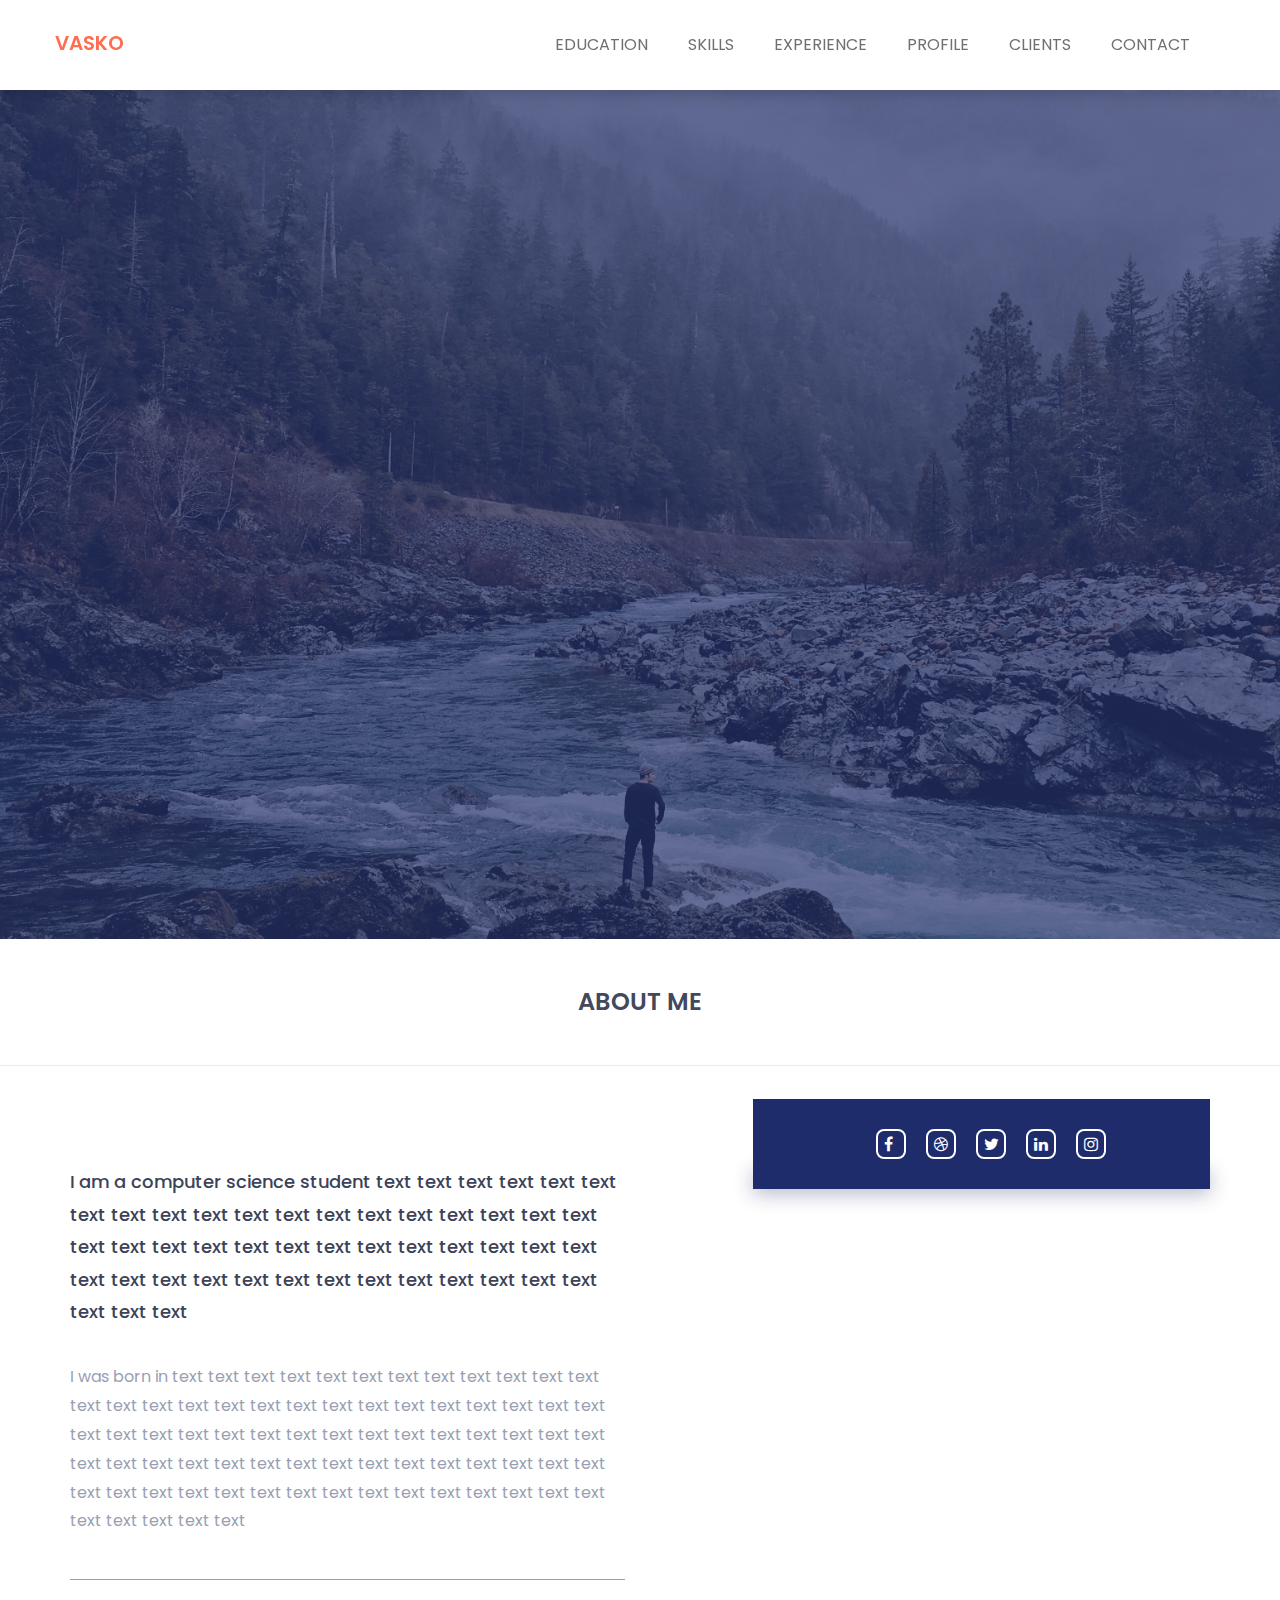
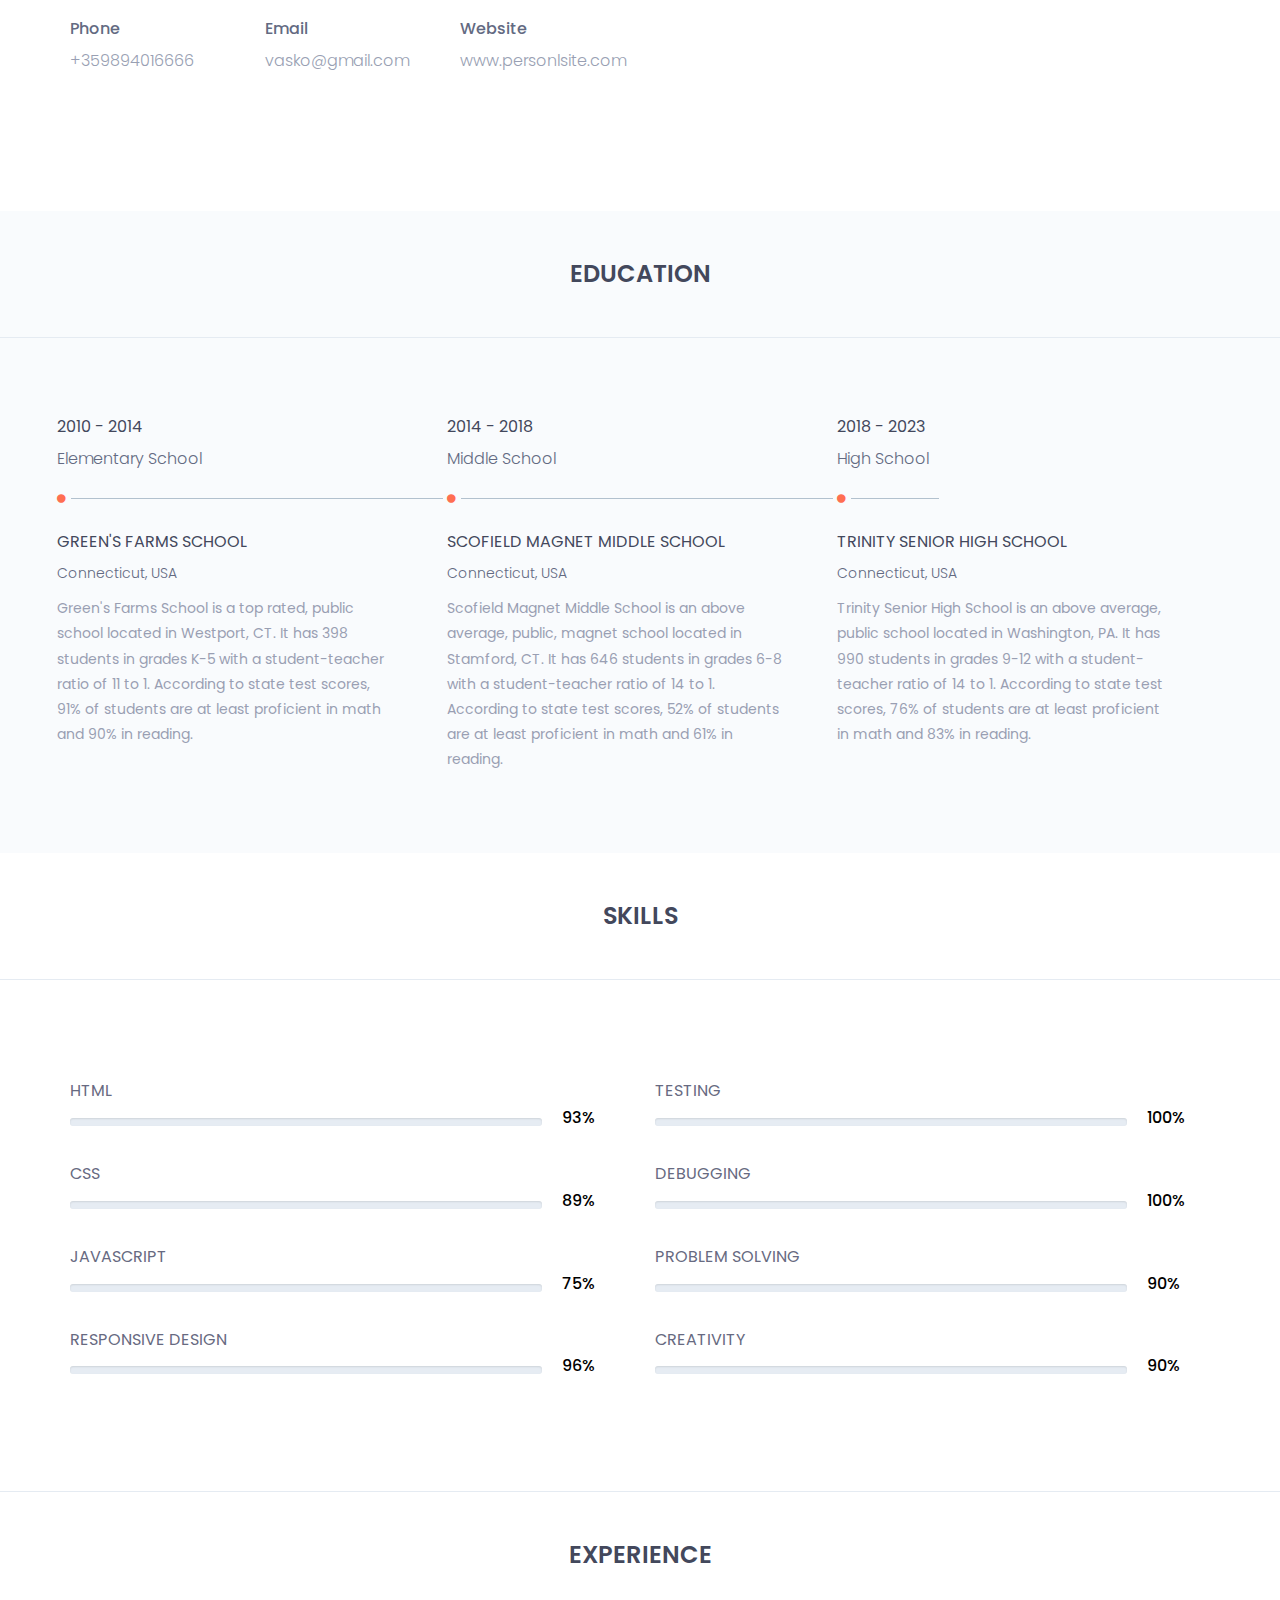
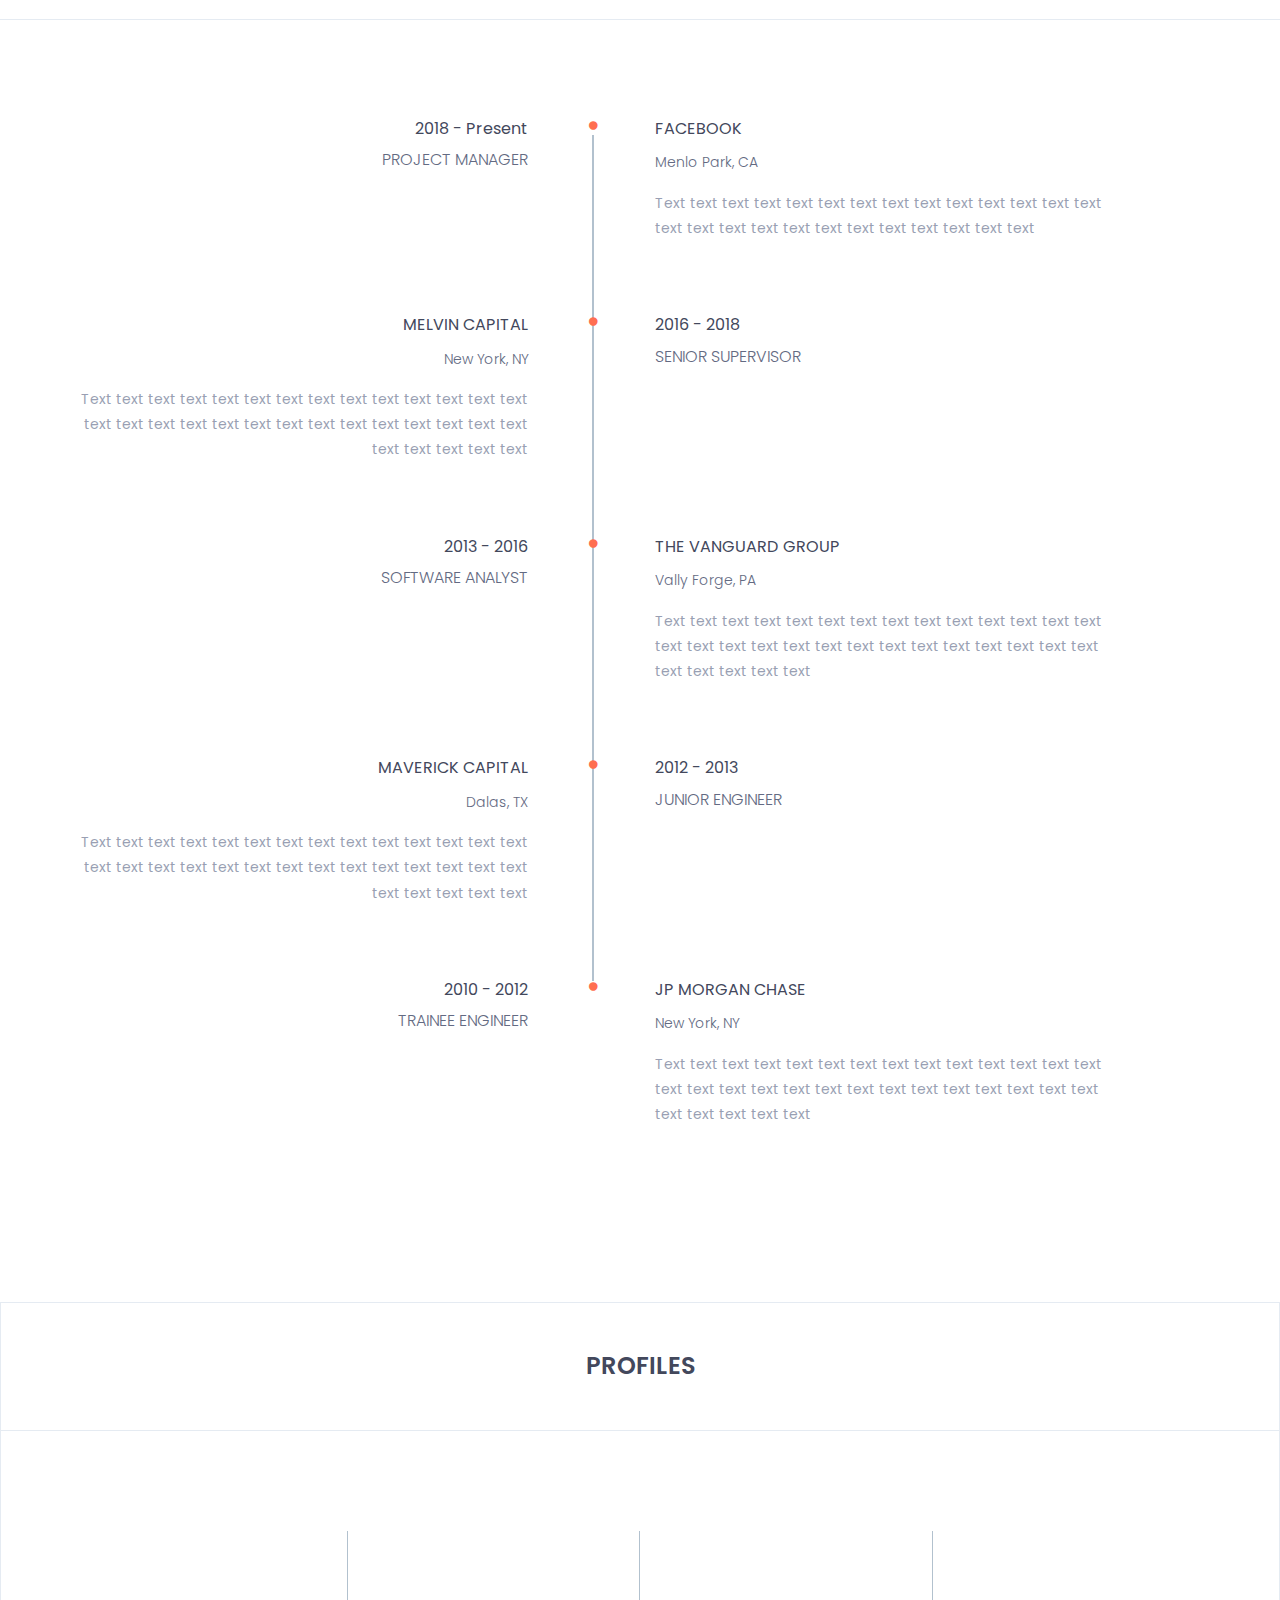
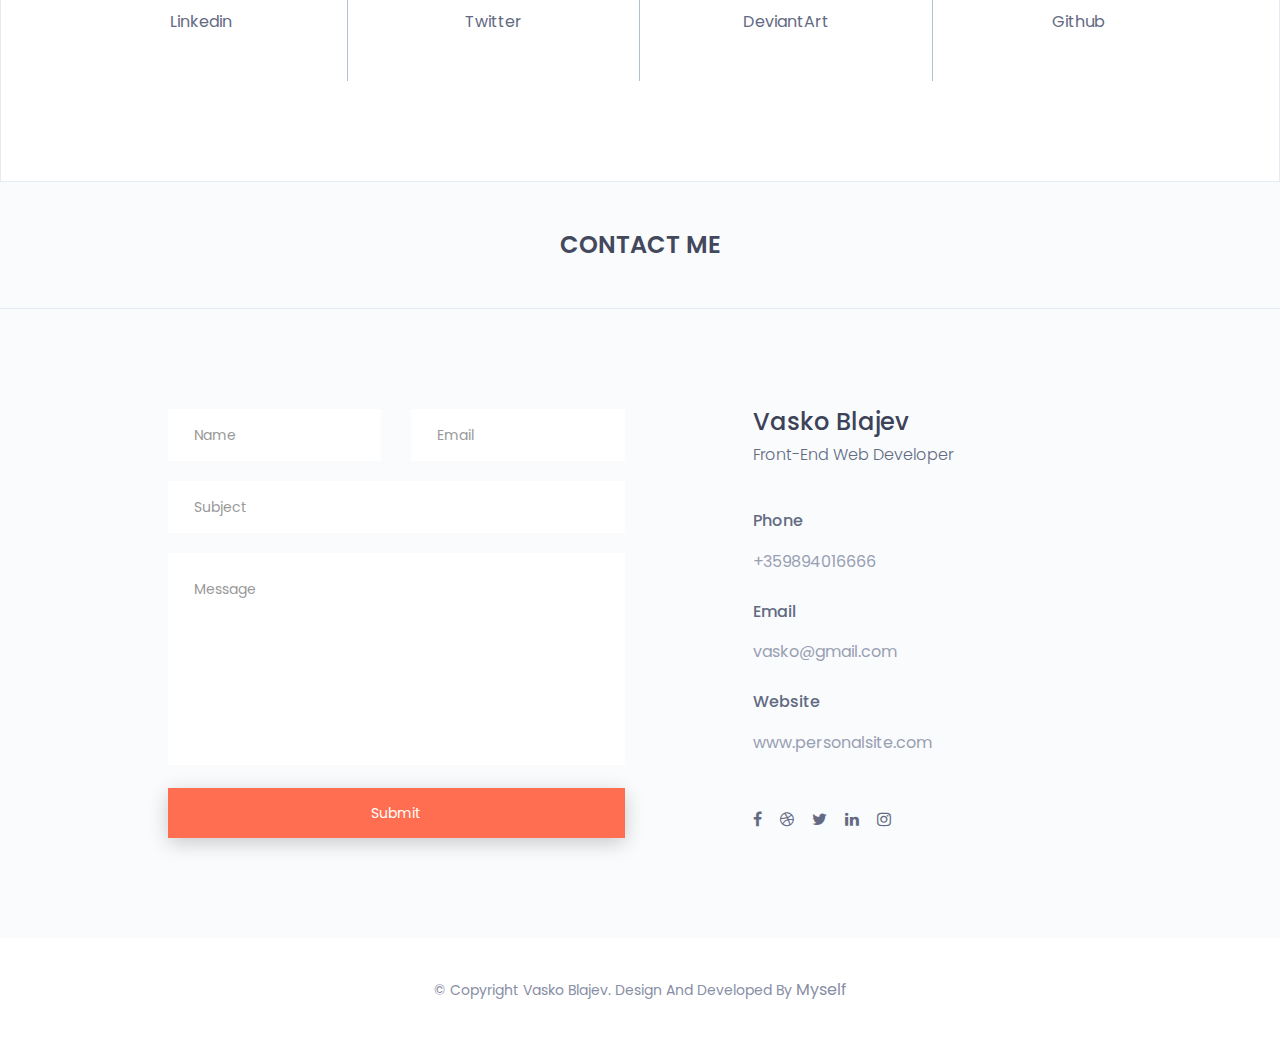
==== index.html @ e696b5ae "Finished" ====
<!doctype html>
<html class="no-js" lang="en">

    <head>
        <!-- meta data -->
        <meta charset="utf-8">
        <meta http-equiv="X-UA-Compatible" content="IE=edge">
        <meta name="viewport" content="width=device-width, initial-scale=1">
        <!-- The above 3 meta tags *must* come first in the head; any other head content must come *after* these tags -->

        <!--font-family-->
		<link href="https://fonts.googleapis.com/css?family=Poppins:100,200,300,400,500,600,700,800,900&amp;subset=devanagari,latin-ext" rel="stylesheet">
        
        <!-- title of site -->
        <title>Personal Website</title>

        <!-- For favicon png -->
		<link rel="shortcut icon" type="image/icon" href="assets/logo/favicon.png"/>
       
        <!--font-awesome.min.css-->
        <link rel="stylesheet" href="assets/css/font-awesome.min.css">

		<!--flat icon css-->
		<link rel="stylesheet" href="assets/css/flaticon.css">

		<!--animate.css-->
        <link rel="stylesheet" href="assets/css/animate.css">

        <!--owl.carousel.css-->
        <link rel="stylesheet" href="assets/css/owl.carousel.min.css">
		<link rel="stylesheet" href="assets/css/owl.theme.default.min.css">
		
        <!--bootstrap.min.css-->
        <link rel="stylesheet" href="assets/css/bootstrap.min.css">
		
		<!-- bootsnav -->
		<link rel="stylesheet" href="assets/css/bootsnav.css" >	
        
        <!--style.css-->
        <link rel="stylesheet" href="assets/css/style.css">
        
        <!--responsive.css-->
        <link rel="stylesheet" href="assets/css/responsive.css">
        <!-- HTML5 shim and Respond.js for IE8 support of HTML5 elements and media queries -->
        <!-- WARNING: Respond.js doesn't work if you view the page via file:// -->
		
        <!--[if lt IE 9]>
			<script src="https://oss.maxcdn.com/html5shiv/3.7.3/html5shiv.min.js"></script>
			<script src="https://oss.maxcdn.com/respond/1.4.2/respond.min.js"></script>
        <![endif]-->

    </head>
	
	<body>		
		<!--NAVBAR MENU-->
		<header class="top-area">
			<div class="header-area">
				<!-- Start Navigation -->
			    <nav class="navbar navbar-default bootsnav navbar-fixed dark no-background">

			        <div class="container">

			            <!-- Start Header Navigation -->
			            <div class="navbar-header">
			                <button type="button" class="navbar-toggle" data-toggle="collapse" data-target="#navbar-menu">
			                    <i class="fa fa-bars"></i>
			                </button>
			                <a class="navbar-brand" href="index.html">Vasko</a>
			            </div><!--/.navbar-header-->
			            <!-- End Header Navigation -->

			            <!-- Collect the nav links, forms, and other content for toggling -->
			            <div class="collapse navbar-collapse menu-ui-design" id="navbar-menu">
			                <ul class="nav navbar-nav navbar-right" data-in="fadeInDown" data-out="fadeOutUp">
			                <li class=" smooth-menu active"></li>
			                    <li class=" smooth-menu"><a href="#education">education</a></li>
			                    <li class="smooth-menu"><a href="#skills">skills</a></li>
			                    <li class="smooth-menu"><a href="#experience">experience</a></li>
			                    <li class="smooth-menu"><a href="#profiles">profile</a></li>
			                    <li class="smooth-menu"><a href="#clients">clients</a></li>
			                    <li class="smooth-menu"><a href="#contact">contact</a></li>
			                </ul><!--/.nav -->
			            </div><!-- /.navbar-collapse -->
			        </div><!--/.container-->
			    </nav><!--/nav-->
			    <!-- End Navigation -->
			</div><!--/.header-area-->

		    <div class="clearfix"></div>

		</header>
	
		<!--WELCOME-->
		<section id="welcome-hero" class="welcome-hero">
			<div class="container">
				<div class="row">
					<div class="col-md-12 text-center">
						<div class="header-text">
							<h2>hello<span>,</span> i am vasko  blajev<span>.</span>   </h2>
							<p>a Front-End Web Developer</p>
							<a href="assets/download/vasko.txt" download>download resume</a>
						</div><!--/.header-text-->
					</div><!--/.col-->
				</div><!-- /.row-->
			</div><!-- /.container-->

		</section>

		<!--ABOUT ME-->
		<section id="about" class="about">
			<div class="section-heading text-center">
				<h2>about me</h2>
			</div>
			<div class="container">
				<div class="about-content">
					<div class="row">
						<div class="col-sm-6">
							<div class="single-about-txt">
								<h3>
									I am a computer science student text text text text text text text text text text text text text text text text text text text text text text text text text text text text text text text text text text text text text text text text text text text text text text text text
								</h3>
								<p>
									I was born in text text text text text text text text text text text text text text text text text text text text text text text text text text text text text text text text text text text text text text text text text text text text text text text text text text text text text text text text text text text text text text text text text text text text text text text text text text text text text 
								</p>
								<div class="row">
									<div class="col-sm-4">
										<div class="single-about-add-info">
											<h3>phone</h3>
											<p>+359894016666</p>
										</div>
									</div>
									<div class="col-sm-4">
										<div class="single-about-add-info">
											<h3>email</h3>
											<p>vasko@gmail.com</p>
										</div>
									</div>
									<div class="col-sm-4">
										<div class="single-about-add-info">
											<h3>website</h3>
											<p>www.personlsite.com</p>
										</div>
									</div>
								</div>
							</div>
						</div>
                        <!--About Me Profile and Icons-->
						<div class="col-sm-offset-1 col-sm-5">
							<div class="single-about-img">
								<img src="assets/images/about/about-me.jpg" alt="profile_image">
								<div class="about-list-icon">
									<ul>
										<li>
											<a href="#">
												<i  class="fa fa-facebook" aria-hidden="true"></i>
											</a>
										</li><!-- / li -->
										<li>
											<a href="#">
												<i  class="fa fa-dribbble" aria-hidden="true"></i>
											</a>
											
										</li><!-- / li -->
										<li>
											<a href="#">
												<i  class="fa fa-twitter" aria-hidden="true"></i>
											</a>
											
										</li><!-- / li -->
										<li>
											<a href="#">
												<i  class="fa fa-linkedin" aria-hidden="true"></i>
											</a>
										</li><!-- / li -->
										<li>
											<a href="#">
												<i  class="fa fa-instagram" aria-hidden="true"></i>
											</a>
										</li><!-- / li -->
										
										
									</ul>
								</div>
							</div>
						</div>
					</div>
				</div>
			</div>
		</section>
		
		<!--EDUCATION-->
		<section id="education" class="education">
			<div class="section-heading text-center">
				<h2>education</h2>
			</div>
			<div class="container">
				<div class="education-horizontal-timeline">
					<div class="row">
                        <!--ELEMENTARY SCHOOL-->
						<div class="col-sm-4">
							<div class="single-horizontal-timeline">
								<div class="experience-time">
									<h2>2010 - 2014</h2>
									<h3>Elementary School</h3>
								</div><!--/.experience-time-->
								<div class="timeline-horizontal-border">
									<i class="fa fa-circle" aria-hidden="true"></i>
									<span class="single-timeline-horizontal"></span>
								</div>
								<div class="timeline">
									<div class="timeline-content">
										<h4 class="title">
											Green's Farms School
										</h4>
										<h5>Connecticut, USA</h5>
										<p class="description">
											Green's Farms School is a top rated, public school located in Westport, CT. It has 398 students in grades K-5 with a student-teacher ratio of 11 to 1. According to state test scores, 91% of students are at least proficient in math and 90% in reading.
										</p>
									</div>
								</div>
							</div>
						</div>
                        <!--MIDDLE SCHOOL-->
						<div class="col-sm-4">
							<div class="single-horizontal-timeline">
								<div class="experience-time">
									<h2>2014 - 2018</h2>
									<h3>Middle School</h3>
								</div>
								<div class="timeline-horizontal-border">
									<i class="fa fa-circle" aria-hidden="true"></i>
									<span class="single-timeline-horizontal"></span>
								</div>
								<div class="timeline">
									<div class="timeline-content">
										<h4 class="title">
											Scofield Magnet Middle School
										</h4>
										<h5>Connecticut, USA</h5>
										<p class="description">
											Scofield Magnet Middle School is an above average, public, magnet school located in Stamford, CT. It has 646 students in grades 6-8 with a student-teacher ratio of 14 to 1. According to state test scores, 52% of students are at least proficient in math and 61% in reading.
										</p>
									</div>
								</div>
							</div>
						</div>
                        <!--HIGH SCHOOL-->
						<div class="col-sm-4">
							<div class="single-horizontal-timeline">
								<div class="experience-time">
									<h2>2018 - 2023</h2>
									<h3>High School</h3>
								</div>
								<div class="timeline-horizontal-border">
									<i class="fa fa-circle" aria-hidden="true"></i>
									<span class="single-timeline-horizontal spacial-horizontal-line
									"></span>
								</div>
								<div class="timeline">
									<div class="timeline-content">
										<h4 class="title">
											Trinity Senior High School
										</h4>
										<h5>Connecticut, USA</h5>
										<p class="description">
											Trinity Senior High School is an above average, public school located in Washington, PA. It has 990 students in grades 9-12 with a student-teacher ratio of 14 to 1. According to state test scores, 76% of students are at least proficient in math and 83% in reading.
										</p>
									</div>
								</div>
							</div>
						</div>
					</div>
				</div>
			</div>

		</section>

		<!--SKILLS-->
		<section id="skills" class="skills">
				<div class="skill-content">
					<div class="section-heading text-center">
						<h2>Skills</h2>
					</div>
					<div class="container">
						<div class="row">
                            <!--LEFT ROW-->
							<div class="col-md-6">
								<div class="single-skill-content">
									<div class="barWrapper">
										<span class="progressText">HTML</span>
										<div class="single-progress-txt">
											<div class="progress ">
												<div class="progress-bar" role="progressbar" aria-valuenow="93" aria-valuemin="10" aria-valuemax="100" style="">
													  
												</div>
											</div>
											<h3>93%</h3>	
										</div>
									</div><!-- /.barWrapper -->
									<div class="barWrapper">
										<span class="progressText">CSS</span>
										<div class="single-progress-txt">
											<div class="progress ">
											   <div class="progress-bar" role="progressbar" aria-valuenow="89" aria-valuemin="10" aria-valuemax="100" style="">
												    
											   </div>
											</div>
											<h3>89%</h3>	
										</div>
									</div><!-- /.barWrapper -->
									<div class="barWrapper">
										<span class="progressText">Javascript</span>
										<div class="single-progress-txt">
											<div class="progress ">
											   <div class="progress-bar" role="progressbar" aria-valuenow="75" aria-valuemin="10" aria-valuemax="100" style="">
												   
											   </div>
											</div>
											<h3>75%</h3>	
										</div>
									</div><!-- /.barWrapper -->
									<div class="barWrapper">
										<span class="progressText">Responsive Design</span>
										<div class="single-progress-txt">
											<div class="progress ">
											   <div class="progress-bar" role="progressbar" aria-valuenow="96" aria-valuemin="10" aria-valuemax="100" style="">
												    
											   </div>
											</div>
											<h3>96%</h3>	
										</div>
									</div><!-- /.barWrapper -->
								</div>
							</div>
                            <!--RIGHT ROW-->
							<div class="col-md-6">
								<div class="single-skill-content">
									<div class="barWrapper">
										<span class="progressText">Testing</span>
										<div class="single-progress-txt">
											<div class="progress ">
												<div class="progress-bar" role="progressbar" aria-valuenow="100" aria-valuemin="10" aria-valuemax="100" style="">
													
												</div>
											</div>
											<h3>100%</h3>	
										</div>
									</div><!-- /.barWrapper -->
									<div class="barWrapper">
										<span class="progressText">Debugging</span>
										<div class="single-progress-txt">
											<div class="progress ">
											   <div class="progress-bar" role="progressbar" aria-valuenow="100" aria-valuemin="10" aria-valuemax="100" style="">
												    
											   </div>
											</div>
											<h3>100%</h3>	
										</div>
									</div><!-- /.barWrapper -->
									<div class="barWrapper">
										<span class="progressText">Problem Solving</span>
										<div class="single-progress-txt">
											<div class="progress ">
											   <div class="progress-bar" role="progressbar" aria-valuenow="90" aria-valuemin="10" aria-valuemax="100" style="">
												   
											   </div>
											</div>
											<h3>90%</h3>	
										</div>
									</div><!-- /.barWrapper -->
									<div class="barWrapper">
										<span class="progressText"> creativity</span>
										<div class="single-progress-txt">
											<div class="progress ">
											   <div class="progress-bar" role="progressbar" aria-valuenow="90" aria-valuemin="10" aria-valuemax="100" style="">
												    
											   </div>
											</div>
											<h3>90%</h3>	
										</div>
									</div><!-- /.barWrapper -->
								</div>
							</div>
						</div>
					</div>		
				</div>
		</section>

		<!--EXPERIENCE-->
		<section id="experience" class="experience">
			<div class="section-heading text-center">
				<h2>Experience</h2>
			</div>
			<div class="container">
				<div class="experience-content">
						<div class="main-timeline">
							<ul>
								<li> <!--Project Manager-->
									<div class="single-timeline-box fix">
										<div class="row">
											<div class="col-md-5">
												<div class="experience-time text-right">
													<h2>2018 - Present</h2>
													<h3>Project Manager</h3>
												</div><!--/.experience-time-->
											</div><!--/.col-->
											<div class="col-md-offset-1 col-md-5">
												<div class="timeline">
													<div class="timeline-content">
														<h4 class="title">
															<span><i class="fa fa-circle" aria-hidden="true"></i></span>
															Facebook
														</h4>
														<h5>Menlo Park, CA</h5>
														<p class="description">
															Text text text text text text text text text text text text text text text text text text text text text text text text text text
														</p>
													</div><!--/.timeline-content-->
												</div><!--/.timeline-->
											</div><!--/.col-->
										</div>
									</div>
								</li>

								<li> <!--Senior Supervisor-->
									<div class="single-timeline-box fix">
										<div class="row">										
											<div class="col-md-5">
												<div class="timeline">
													<div class="timeline-content text-right">
														<h4 class="title">
															Melvin Capital
														</h4>
														<h5>New York, NY</h5>
														<p class="description">
                                                            Text text text text text text text text text text text text text text text text text text text text text text text text text text text text text text text text text
														</p>
													</div><!--/.timeline-content-->
												</div><!--/.timeline-->
											</div><!--/.col-->
											<div class="col-md-offset-1 col-md-5 experience-time-main">
												<div class="experience-time">
													<h2>
														<span><i class="fa fa-circle" aria-hidden="true"></i></span>
														2016 - 2018
													</h2>
													<h3>Senior Supervisor</h3>
												</div><!--/.experience-time-->
											</div><!--/.col-->
										</div>
									</div>
								</li>

								<li> <!--Software Analyst-->
									<div class="single-timeline-box fix">
										<div class="row">
											<div class="col-md-5">
												<div class="experience-time text-right">
													<h2>2013 - 2016</h2>
													<h3>Software Analyst</h3>
												</div><!--/.experience-time-->
											</div><!--/.col-->
											<div class="col-md-offset-1 col-md-5">
												<div class="timeline">
													<div class="timeline-content">
														<h4 class="title">
															<span><i class="fa fa-circle" aria-hidden="true"></i></span>
															The Vanguard Group
														</h4>
														<h5>Vally Forge, PA</h5>
														<p class="description">
															Text text text text text text text text text text text text text text text text text text text text text text text text text text text text text text text text text
														</p>
													</div><!--/.timeline-content-->
												</div><!--/.timeline-->
											</div><!--/.col-->
										</div>
									</div>
								</li>

								<li> <!--Junior Engineer-->
									<div class="single-timeline-box fix">
										<div class="row">
											<div class="col-md-5">
												<div class="timeline">
													<div class="timeline-content text-right">
														<h4 class="title">
															Maverick Capital
														</h4>
														<h5>Dalas, TX</h5>
														<p class="description">
															Text text text text text text text text text text text text text text text text text text text text text text text text text text text text text text text text text
														</p>
													</div>
												</div>
											</div>
											<div class="col-md-offset-1 col-md-5 experience-time-main">
												<div class="experience-time">
													<h2>
														<span><i class="fa fa-circle" aria-hidden="true"></i></span>
														2012 - 2013
													</h2>
													<h3>Junior Engineer</h3>
												</div>
											</div>
										</div>
									</div>
								</li>

								<li> <!--Trainee Engineer-->
									<div class="single-timeline-box fix">
										<div class="row">
											<div class="col-md-5">
												<div class="experience-time text-right">
													<h2>2010 - 2012</h2>
													<h3>Trainee Engineer</h3>
												</div>
											</div>
											<div class="col-md-offset-1 col-md-5">
												<div class="timeline">
													<div class="timeline-content">
														<h4 class="title">
															<span><i class="fa fa-circle" aria-hidden="true"></i></span>
															JP Morgan Chase
														</h4>
														<h5>New York, NY</h5>
														<p class="description">
															Text text text text text text text text text text text text text text text text text text text text text text text text text text text text text text text text text
														</p>
													</div>
												</div>
											</div>
										</div>
									</div>
								</li>
							</ul>
						</div>
					</div>
			</div>

		</section>

		<!--PROFILES-->
		<section id="profiles" class="profiles">
			<div class="profiles-details">
				<div class="section-heading text-center">
					<h2>profiles</h2>
				</div>
				<div class="container">
					<div class="profiles-content">
						<div class="row">
							<div class="col-sm-3">
								<div class="single-profile">
									<div class="profile-txt">
										<a href=""><i class="flaticon-themeforest"></i></a>
										<div class="profile-icon-name">Linkedin</div>
									</div>
									<div class="single-profile-overlay">
										<div class="profile-txt">
											<a href=""><i class="flaticon-themeforest"></i></a>
											<div class="profile-icon-name">Linkedin</div>
										</div>
									</div>
								</div>
							</div>
							<div class="col-sm-3">
								<div class="single-profile">
									<div class="profile-txt">
										<a href=""><i class="flaticon-dribbble"></i></a>
										<div class="profile-icon-name">Twitter</div>
									</div>
									<div class="single-profile-overlay">
										<div class="profile-txt">
											<a href=""><i class="flaticon-dribbble"></i></a>
											<div class="profile-icon-name">Twitter</div>
										</div>
									</div>
								</div>
							</div>
							<div class="col-sm-3">
								<div class="single-profile">
									<div class="profile-txt">
										<a href=""><i class="flaticon-behance-logo"></i></a>
										<div class="profile-icon-name">DeviantArt</div>
									</div>
									<div class="single-profile-overlay">
										<div class="profile-txt">
											<a href=""><i class="flaticon-behance-logo"></i></a>
											<div class="profile-icon-name">DeviantArt</div>
										</div>
									</div>
								</div>
							</div>
							<div class="col-sm-3">
								<div class="single-profile profile-no-border">
									<div class="profile-txt">
										<a href=""><i class="flaticon-github-logo"></i></a>
										<div class="profile-icon-name">github</div>
									</div>
									<div class="single-profile-overlay">
										<div class="profile-txt">
											<a href=""><i class="flaticon-github-logo"></i></a>
											<div class="profile-icon-name">github</div>
										</div>
									</div>
								</div>
							</div>
						</div>
					</div>
				</div>
			</div>

		</section>

		<!--CONTACT-->
		<section id="contact" class="contact">
			<div class="section-heading text-center">
				<h2>contact me</h2>
			</div>
			<div class="container">
				<div class="contact-content">
					<div class="row">
						<div class="col-md-offset-1 col-md-5 col-sm-6">
							<div class="single-contact-box">
								<div class="contact-form">
									<form>
										<div class="row">
											<div class="col-sm-6 col-xs-12">
												<div class="form-group">
												  <input type="text" class="form-control" id="name" placeholder="Name" name="name">
												</div><!--/.form-group-->
											</div><!--/.col-->
											<div class="col-sm-6 col-xs-12">
												<div class="form-group">
													<input type="email" class="form-control" id="email" placeholder="Email" name="email">
												</div><!--/.form-group-->
											</div><!--/.col-->
										</div><!--/.row-->
										<div class="row">
											<div class="col-sm-12">
												<div class="form-group">
													<input type="text" class="form-control" id="subject" placeholder="Subject" name="subject">
												</div><!--/.form-group-->
											</div><!--/.col-->
										</div><!--/.row-->
										<div class="row">
											<div class="col-sm-12">
												<div class="form-group">
													<textarea class="form-control" rows="8" id="comment" placeholder="Message" ></textarea>
												</div><!--/.form-group-->
											</div><!--/.col-->
										</div><!--/.row-->
										<div class="row">
											<div class="col-sm-12">
												<div class="single-contact-btn">
													<a class="contact-btn" href="#" role="button">Submit</a>
												</div><!--/.single-single-contact-btn-->
											</div><!--/.col-->
										</div><!--/.row-->
									</form><!--/form-->
								</div><!--/.contact-form-->
							</div><!--/.single-contact-box-->
						</div><!--/.col-->
						<div class="col-md-offset-1 col-md-5 col-sm-6">
							<div class="single-contact-box">
								<div class="contact-adress">
									<div class="contact-add-head">
										<h3>Vasko Blajev</h3>
										<p>Front-End Web Developer</p>
									</div>
									<div class="contact-add-info">
										<div class="single-contact-add-info">
											<h3>phone</h3>
											<p>+359894016666</p>
										</div>
										<div class="single-contact-add-info">
											<h3>email</h3>
											<p>vasko@gmail.com</p>
										</div>
										<div class="single-contact-add-info">
											<h3>website</h3>
											<p>www.personalsite.com</p>
										</div>
									</div>
								</div><!--/.contact-adress-->
								<div class="hm-foot-icon">
									<ul>
										<li><a href="#"><i class="fa fa-facebook"></i></a></li><!--/li-->
										<li><a href="#"><i class="fa fa-dribbble"></i></a></li><!--/li-->
										<li><a href="#"><i class="fa fa-twitter"></i></a></li><!--/li-->
										<li><a href="#"><i class="fa fa-linkedin"></i></a></li><!--/li-->
										<li><a href="#"><i class="fa fa-instagram"></i></a></li><!--/li-->
									</ul><!--/ul-->
								</div><!--/.hm-foot-icon-->
							</div><!--/.single-contact-box-->
						</div><!--/.col-->
					</div><!--/.row-->
				</div><!--/.contact-content-->
			</div><!--/.container-->

		</section>

		<!--FOOTER-->
		<footer id="footer-copyright" class="footer-copyright">
			<div class="container">
				<div class="hm-footer-copyright text-center">
					<p>
						&copy; copyright Vasko Blajev. design and developed by <a href="https://www.youtube.com/watch?v=dQw4w9WgXcQ" target="_blank">Myself</a>
					</p><!--/p-->
				</div><!--/.text-center-->
			</div><!--/.container-->

			<div id="scroll-Top">
				<div class="return-to-top">
					<i class="fa fa-angle-up " id="scroll-top" ></i>
				</div>
				
			</div><!--/.scroll-Top-->
			
        </footer>
		
		<!-- Include all js compiled plugins (below), or include individual files as needed -->

		<script src="assets/js/jquery.js"></script>
        
        <!--modernizr.min.js-->
        <script src="https://cdnjs.cloudflare.com/ajax/libs/modernizr/2.8.3/modernizr.min.js"></script>
		
		<!--bootstrap.min.js-->
        <script src="assets/js/bootstrap.min.js"></script>
		
		<!-- bootsnav js -->
		<script src="assets/js/bootsnav.js"></script>
		
		<!-- jquery.sticky.js -->
		<script src="assets/js/jquery.sticky.js"></script>
		
		<!-- for progress bar start-->

		<!-- progressbar js -->
		<script src="assets/js/progressbar.js"></script>

		<!-- appear js -->
		<script src="assets/js/jquery.appear.js"></script>

		<!-- for progress bar end -->

		<!--owl.carousel.js-->
        <script src="assets/js/owl.carousel.min.js"></script>


		<script src="https://cdnjs.cloudflare.com/ajax/libs/jquery-easing/1.4.1/jquery.easing.min.js"></script>
		
        
        <!--Custom JS-->
        <script src="assets/js/custom.js"></script>
        
    </body>
	
</html>
---- assets/css/flaticon.css ----
/*
  	Flaticon icon font: Flaticon
  	Creation date: 07/05/2018 12:24
  	*/

@font-face {
  font-family: "Flaticon";
  src: url("../fonts/Flaticon.eot");
  src: url("../fonts/Flaticon.eot?#iefix") format("embedded-opentype"),
       url("../fonts/Flaticon.woff") format("woff"),
       url("../fonts/Flaticon.ttf") format("truetype"),
       url("../fonts/Flaticon.svg#Flaticon") format("svg");
  font-weight: normal;
  font-style: normal;
}

@media screen and (-webkit-min-device-pixel-ratio:0) {
  @font-face {
    font-family: "Flaticon";
    src: url("../fonts/Flaticon.svg#Flaticon") format("svg");
  }
}

[class^="flaticon-"]:before, [class*=" flaticon-"]:before,
[class^="flaticon-"]:after, [class*=" flaticon-"]:after {   
  font-family: Flaticon;
  font-size: 24px;
  font-style: normal;
  margin-left: 0px;
}

.flaticon-bitbucket-logotype-camera-lens-in-perspective:before { content: "\f100"; }
.flaticon-squarespace-logo:before { content: "\f101"; }
.flaticon-smug:before { content: "\f102"; }
.flaticon-flickr-website-logo-silhouette:before { content: "\f103"; }
.flaticon-github-logo:before { content: "\f104"; }
.flaticon-behance-logo:before { content: "\f105"; }
.flaticon-dribbble:before { content: "\f106"; }
.flaticon-themeforest:before { content: "\f107"; }
---- assets/css/bootsnav.css ----
/* ==============================================================

Template name : Bootsnav - Multi Purpose Header
Categorie : Bootstrap Menu in CSS
Author : adamnurdin01
Version : v.1.2
Created : 2016-06-02
Last update : 2016-10-19

============================================================== */

/* MEGAMENU STYLE
=================================*/
nav.bootsnav .dropdown.megamenu-fw {
    position: static;
}

nav.bootsnav .container {
    position: relative;
}

nav.bootsnav .megamenu-fw .dropdown-menu {
    left: auto;
}

nav.bootsnav .megamenu-content {
    padding: 15px;
    width: 100% !important;
}

nav.bootsnav .megamenu-content .title{
    margin-top: 0;
}

nav.bootsnav .dropdown.megamenu-fw .dropdown-menu {
    left: 0;
    right: 0;
}

/* Navbar
=================================*/
nav.navbar.bootsnav{
    margin-bottom: 0;
    -moz-border-radius: 0px;
    -webkit-border-radius: 0px;
    -o-border-radius: 0px;
    border-radius: 0px;
    background-color: #fff;
    border: none;
    border-bottom: solid 1px #e0e0e0;
    z-index: 9;
}

nav.navbar.bootsnav ul.nav > li > a{
    color: #6f6f6f;
    background-color: transparent;
    outline: none;
    margin-bottom: -2px;
}

nav.navbar.bootsnav ul.nav li.megamenu-fw > a:hover,
nav.navbar.bootsnav ul.nav li.megamenu-fw > a:focus,
nav.navbar.bootsnav ul.nav li.active > a:hover,
nav.navbar.bootsnav ul.nav li.active > a:focus,
nav.navbar.bootsnav ul.nav li.active > a{
    background-color: transparent;
}

nav.navbar.bootsnav .navbar-toggle{
    background-color: #fff;
    border: none;
    padding: 0;
    font-size: 18px;
    position: relative;
    top: 5px;
}

nav.navbar.bootsnav ul.nav .dropdown-menu .dropdown-menu{
    top: 0;
    left: 100%;
}

nav.navbar.bootsnav ul.nav ul.dropdown-menu > li > a{
    white-space:normal;
}


ul.menu-col{
    padding: 0;
    margin: 0;
    list-style: none;
}

ul.menu-col li a{
    color: #6f6f6f;
}

ul.menu-col li a:hover,
ul.menu-col li a:focus{
    text-decoration: none;
}

/* Navbar Full
=================================*/
nav.bootsnav.navbar-full{
    padding-bottom: 10px;
    padding-top: 10px;
}

nav.bootsnav.navbar-full .navbar-header{
    display: block;
    width: 100%;
}

nav.bootsnav.navbar-full .navbar-toggle{
    display: inline-block;
    margin-right: 0;
    position: relative;
    top: 0;
    font-size: 30px;
    -webkit-transition: all 1s ease-in-out;
	-moz-transition: all 1s ease-in-out;
	-o-transition: all 1s ease-in-out;
	-ms-transition: all 1s ease-in-out;
	transition: all 1s ease-in-out;
}

nav.bootsnav.navbar-full .navbar-collapse{
    position: fixed;
    width: 100%;
    height: 100% !important;
    top: 0;
    left: 0;
    padding: 0;
    display: none !important;
    z-index: 9;
}

nav.bootsnav.navbar-full .navbar-collapse.in{
    display: block !important;
}

nav.bootsnav.navbar-full .navbar-collapse .nav-full{
    overflow: auto;
}

nav.bootsnav.navbar-full .navbar-collapse .wrap-full-menu{
    display: table-cell;
    vertical-align: middle;
    background-color: #fff;
    overflow: auto;
}

nav.bootsnav.navbar-full .navbar-collapse .nav-full::-webkit-scrollbar {
    width: 0;
}

nav.bootsnav.navbar-full .navbar-collapse .nav-full::-moz-scrollbar {
    width: 0;
}

nav.bootsnav.navbar-full .navbar-collapse .nav-full::-ms-scrollbar {
    width: 0;
}

nav.bootsnav.navbar-full .navbar-collapse .nav-full::-o-scrollbar {
    width: 0;
}


nav.bootsnav.navbar-full .navbar-collapse ul.nav{
    display: block;
    width: 100%;
    overflow: auto;
}

nav.bootsnav.navbar-full .navbar-collapse ul.nav a:hover,
nav.bootsnav.navbar-full .navbar-collapse ul.nav a:focus,
nav.bootsnav.navbar-full .navbar-collapse ul.nav a{
    background-color: transparent;
}

nav.bootsnav.navbar-full .navbar-collapse ul.nav > li{
    float: none;
    display: block;
    text-align: center;
}

nav.bootsnav.navbar-full .navbar-collapse ul.nav > li > a{
    display: table;
    margin: auto;
    text-transform: uppercase;
    font-weight: bold;
    letter-spacing: 2px;
    font-size: 24px;
    padding: 10px 15px;
}

li.close-full-menu > a{
    padding-top: 0px;
    padding-bottom: 0px;
}

li.close-full-menu{
    padding-top: 30px;
    padding-bottom: 30px;
}

/* Atribute Navigation
=================================*/
.attr-nav{
    float: right;
    display: inline-block;
    margin-left: 13px;
    margin-right: -15px;
}

.attr-nav > ul{
    padding: 0;
    margin: 0 0 -7px 0;
    list-style: none;
    display: inline-block;
}

.attr-nav > ul > li{
    float: left;
    display: block;
}

.attr-nav > ul > li > a{
    color: #6f6f6f;
    display: block;
    padding: 28px 15px;
    position: relative;
}

.attr-nav > ul > li > a span.badge{
    position: absolute;
    top: 50%;
    margin-top: -15px;
    right: 5px;
    font-size: 10px;
    padding: 0;
    width: 15px;
    height: 15px;
    padding-top: 2px;
}

.attr-nav > ul > li.dropdown ul.dropdown-menu{
    -moz-border-radius: 0px;
    -webkit-border-radius: 0px;
    -o-border-radius: 0px;
    border-radius: 0px;
    -moz-box-shadow: 0px 0px 0px;
    -webkit-box-shadow: 0px 0px 0px;
    -o-box-shadow: 0px 0px 0px;
    box-shadow: 0px 0px 0px;
    border: solid 1px #e0e0e0;
}

ul.cart-list{
    padding: 0 !important;
    width: 250px !important;
}

ul.cart-list > li{
    position: relative;
    border-bottom: solid 1px #efefef;
    padding: 15px 15px 23px 15px !important;
}

ul.cart-list > li > a.photo{
    padding: 0 !important;
    margin-right: 15px;
    float: left;
    display: block;
    width: 50px;
    height: 50px;
    left: 15px;
    top: 15px;
}

ul.cart-list > li img{
    width: 50px;
    height: 50px;
    border: solid 1px #efefef;
}

ul.cart-list > li > h6{
    margin: 0;
}

ul.cart-list > li > h6 > a.photo{
    padding: 0 !important;
    display: block;
}

ul.cart-list > li > p{
    margin-bottom: 0;
}

ul.cart-list > li.total{
    background-color: #f5f5f5;
    padding-bottom: 15px !important;
}

ul.cart-list > li.total > .btn{
    display: inline-block;
    border-bottom: solid 1px #efefef;
}

ul.cart-list > li .price{
    font-weight: bold;
}

ul.cart-list > li.total > span{
    padding-top: 8px;
}

/* Top Search
=================================*/
.top-search{
    background-color: #333;
    padding: 10px 0;
    display: none;
}

.top-search input.form-control{
    background-color: transparent;
    border: none;
    -moz-box-shadow: 0px 0px 0px;
    -webkit-box-shadow: 0px 0px 0px;
    -o-box-shadow: 0px 0px 0px;
    box-shadow: 0px 0px 0px;
    color: #fff;
    height: 40px;
    padding: 0 15px;
}

.top-search .input-group-addon{
    background-color: transparent;
    border: none;
    color: #fff;
    padding-left: 0;
    padding-right: 0;
}

.top-search .input-group-addon.close-search{
    cursor: pointer;
}

/* Side Menu
=================================*/
body{
    -webkit-transition: all 0.3s ease-in-out;
	-moz-transition: all 0.3s ease-in-out;
	-o-transition: all 0.3s ease-in-out;
	-ms-transition: all 0.3s ease-in-out;
	transition: all 0.3s ease-in-out;
}

body.on-side{
    margin-left: -280px;
}

.side{
    position: fixed;
    overflow-y: auto;
    top: 0;
    right: -280px;
    width: 280px;
    padding: 25px 30px;
    height: 100%;
    display: block;
    background-color: #333;
    -webkit-transition: all 0.3s ease-in-out;
	-moz-transition: all 0.3s ease-in-out;
	-o-transition: all 0.3s ease-in-out;
	-ms-transition: all 0.3s ease-in-out;
	transition: all 0.3s ease-in-out;
    z-index: 9;
}

.side.on{
    right: 0;
}

.side .close-side{
    float: right;
    color: #fff;
    position: relative;
    z-index: 2;
    font-size: 16px;
}

.side .widget{
    position: relative;
    z-index: 1;
    margin-bottom: 25px;
}

.side .widget .title{
    color: #fff;
    margin-bottom: 15px;
}

.side .widget ul.link{
    padding: 0;
    margin: 0;
    list-style: none;
}

.side .widget ul.link li a{
    color: #9f9f9f;
    letter-spacing: 1px;
}

.side .widget ul.link li a:focus,
.side .widget ul.link li a:hover{
    color: #fff;
    text-decoration: none;
}

/* Share
=================================*/
nav.navbar.bootsnav .share{
    padding: 0 30px;
    margin-bottom: 30px;
}

nav.navbar.bootsnav .share ul{
    display: inline-block;
    padding: 0;
    margin: 0 0 -7px 0;
    list-style: none;
}

nav.navbar.bootsnav .share ul > li{
    float: left;
    display: block;
    margin-right: 5px;
}

nav.navbar.bootsnav .share ul > li > a{
    display: table-cell;
    vertical-align: middle;
    text-align: center;
    width: 35px;
    height: 35px;
    -moz-border-radius: 50%;
    -webkit-border-radius: 50%;
    -o-border-radius: 50%;
    border-radius: 50%;
    background-color: #cfcfcf;
    color: #fff;
}

/* Transparent
=================================*/
nav.navbar.bootsnav.navbar-fixed{
    position: fixed;
    display: block;
    width: 100%;
}

nav.navbar.bootsnav.no-background{
    -webkit-transition: all 1s ease-in-out;
	-moz-transition: all 1s ease-in-out;
	-o-transition: all 1s ease-in-out;
	-ms-transition: all 1s ease-in-out;
	transition: all 1s ease-in-out;
}

/* Navbar Sticky
=================================*/
.wrap-sticky{
    position: relative;
    -webkit-transition: all 0.3s ease-in-out;
	-moz-transition: all 0.3s ease-in-out;
	-o-transition: all 0.3s ease-in-out;
	-ms-transition: all 0.3s ease-in-out;
	transition: all 0.3s ease-in-out;
}

.wrap-sticky nav.navbar.bootsnav{
    position: absolute;
    width: 100%;
    left: 0;
    top: 0;
}

.wrap-sticky nav.navbar.bootsnav.sticked{
    position: fixed;
    -webkit-transition: all 0.2s ease-in-out;
	-moz-transition: all 0.2s ease-in-out;
	-o-transition: all 0.2s ease-in-out;
	-ms-transition: all 0.2s ease-in-out;
	transition: all 0.2s ease-in-out;
}

body.on-side .wrap-sticky nav.navbar.bootsnav.sticked{
    left: -280px;
}

/* Navbar Responsive
=================================*/
@media (min-width: 1024px) and (max-width:1400px) {
    body.wrap-nav-sidebar .wrapper .container{
        width: 100%;
        padding-left: 30px;
        padding-right: 30px;
    }
}

@media (min-width: 1024px) {
    /* General Navbar
    =================================*/
    nav.navbar.bootsnav ul.nav .dropdown-menu .dropdown-menu{
        margin-top: -2px;
    }

    nav.navbar.bootsnav ul.nav.navbar-right .dropdown-menu .dropdown-menu{
        left: -200px;
    }
    
    nav.navbar.bootsnav ul.nav > li > a{
        padding: 30px 15px;
        font-weight: 600;
    }
    
    nav.navbar.bootsnav ul.nav > li.dropdown > a.dropdown-toggle:after{
        font-family: 'FontAwesome';
        content: "\f0d7";
        margin-left: 5px;
        margin-top: 2px;
    }
    
    nav.navbar.bootsnav li.dropdown ul.dropdown-menu{
        -moz-box-shadow: 0px 0px 0px;
        -webkit-box-shadow: 0px 0px 0px;
        -o-box-shadow: 0px 0px 0px;
        box-shadow: 0px 0px 0px;
        -moz-border-radius: 0px;
        -webkit-border-radius: 0px;
        -o-border-radius: 0px;
        border-radius: 0px;
        padding: 0;
        width: 200px;
        background: #fff;
        border: solid 1px #e0e0e0;
        border-top: solid 5px;
    }
    
    nav.navbar.bootsnav li.dropdown ul.dropdown-menu > li a:hover,
    nav.navbar.bootsnav li.dropdown ul.dropdown-menu > li a:hover{
        background-color: transparent;
    }
    
    nav.navbar.bootsnav li.dropdown ul.dropdown-menu > li > a{
        padding: 10px 15px;
        border-bottom: solid 1px #eee;
        color: #6f6f6f;
    }
    
    nav.navbar.bootsnav li.dropdown ul.dropdown-menu > li:last-child > a{
        border-bottom: none;
    }
    
    nav.navbar.bootsnav ul.navbar-right li.dropdown ul.dropdown-menu li a{
        text-align: right;
    }
    
    nav.navbar.bootsnav li.dropdown ul.dropdown-menu li.dropdown > a.dropdown-toggle:before{
        font-family: 'FontAwesome';
        float: right;
        content: "\f105";
        margin-top: 0;
    }
    
    nav.navbar.bootsnav ul.navbar-right li.dropdown ul.dropdown-menu li.dropdown > a.dropdown-toggle:before{
        font-family: 'FontAwesome';
        float: left;
        content: "\f104";
        margin-top: 0;
    }
    
    nav.navbar.bootsnav li.dropdown ul.dropdown-menu ul.dropdown-menu{
        top: -3px;
    }
    
    nav.navbar.bootsnav ul.dropdown-menu.megamenu-content{
        padding: 0 15px !important;
    }
    
    nav.navbar.bootsnav ul.dropdown-menu.megamenu-content > li{
       padding: 25px 0 20px;
    }
    
    nav.navbar.bootsnav ul.dropdown-menu.megamenu-content.tabbed{
        padding: 0;
    }
    
    nav.navbar.bootsnav ul.dropdown-menu.megamenu-content.tabbed > li{
        padding: 0;
    }
    
    nav.navbar.bootsnav ul.dropdown-menu.megamenu-content .col-menu{
        padding: 0 30px;
        margin: 0 -0.5px;
        border-left: solid 1px #f0f0f0;
        border-right: solid 1px #f0f0f0;
    }
    
    nav.navbar.bootsnav ul.dropdown-menu.megamenu-content .col-menu:first-child{
        border-left: none;
    }
    
    nav.navbar.bootsnav ul.dropdown-menu.megamenu-content .col-menu:last-child{
        border-right: none;
    }
    
    nav.navbar.bootsnav ul.dropdown-menu.megamenu-content .content{
        display: none;
    }
    
    nav.navbar.bootsnav ul.dropdown-menu.megamenu-content .content ul.menu-col li a{
        text-align: left;
        padding: 5px 0;
        display: block;
        width: 100%;
        margin-bottom: 0;
        border-bottom: none;
        color: #6f6f6f;
    }
    
    nav.navbar.bootsnav.on ul.dropdown-menu.megamenu-content .content{
        display: block !important;
        height: auto !important;
    }
    
    /* Navbar Transparent
    =================================*/  
    nav.navbar.bootsnav.no-background{
        background-color: transparent;
        border: none;
    }
    
    nav.navbar.bootsnav.navbar-transparent .attr-nav{
        padding-left: 15px;
        margin-left: 30px;
    }
    
    nav.navbar.bootsnav.navbar-transparent.white{
        background-color: rgba(255,255,255,0.3);
        border-bottom: solid 1px #bbb;
    }
    
    nav.navbar.navbar-inverse.bootsnav.navbar-transparent.dark,
    nav.navbar.bootsnav.navbar-transparent.dark{
        background-color: rgba(0,0,0,0.3);
        border-bottom: solid 1px #555;
    }
    
    nav.navbar.bootsnav.navbar-transparent.white .attr-nav{
        border-left: solid 1px #bbb;
    }
    
    nav.navbar.navbar-inverse.bootsnav.navbar-transparent.dark .attr-nav,
    nav.navbar.bootsnav.navbar-transparent.dark .attr-nav{
        border-left: solid 1px #555;
    }
    
    nav.navbar.bootsnav.no-background.white .attr-nav > ul > li > a,
    nav.navbar.bootsnav.navbar-transparent.white .attr-nav > ul > li > a,
    nav.navbar.bootsnav.navbar-transparent.white ul.nav > li > a,
    nav.navbar.bootsnav.no-background.white ul.nav > li > a{
        color: #fff;
    }
    
    nav.navbar.bootsnav.navbar-transparent.dark .attr-nav > ul > li > a,
    nav.navbar.bootsnav.navbar-transparent.dark ul.nav > li > a{
        color: #eee;
    }
    
    nav.navbar.bootsnav.navbar-fixed.navbar-transparent .logo-scrolled,
    nav.navbar.bootsnav.navbar-fixed.no-background .logo-scrolled{
        display: none;
    }

    nav.navbar.bootsnav.navbar-fixed.navbar-transparent .logo-display,
    nav.navbar.bootsnav.navbar-fixed.no-background .logo-display{
        display: block;
    }

    nav.navbar.bootsnav.navbar-fixed .logo-display{
        display: none;
    }

    nav.navbar.bootsnav.navbar-fixed .logo-scrolled{
        display: block;
    }
    
    /* Atribute Navigation
    =================================*/    
    .attr-nav > ul > li.dropdown ul.dropdown-menu{
        margin-top: 0;
        margin-left: 55px;
        width: 250px;
        left: -250px;
    }
    
    /* Menu Center
    =================================*/
    nav.navbar.bootsnav.menu-center .container{
        position: relative;
    }
    
    nav.navbar.bootsnav.menu-center ul.nav.navbar-center{
        float:none;
        margin: 0 auto;
        display: table;
        table-layout: fixed;
    }
    
    nav.navbar.bootsnav.menu-center .navbar-header,
    nav.navbar.bootsnav.menu-center .attr-nav{
        position: absolute;
    }
    
    nav.navbar.bootsnav.menu-center .attr-nav{
        right: 15px;
    }
    
    /* Navbar Brand top
    =================================*/
    nav.bootsnav.navbar-brand-top .navbar-header{
        display: block;
        width: 100%;
        text-align: center;
    }
    
    nav.bootsnav.navbar-brand-top ul.nav > li.dropdown > ul.dropdown-menu{
        margin-top: 2px;
    }
    
    nav.bootsnav.navbar-brand-top ul.nav > li.dropdown.megamenu-fw > ul.dropdown-menu{
        margin-top: 0;
    }
    
    nav.bootsnav.navbar-brand-top .navbar-header .navbar-brand{
        display: inline-block;
        float: none;
        margin: 0;
    }
    
    nav.bootsnav.navbar-brand-top .navbar-collapse{
        text-align: center;
    }
    
    nav.bootsnav.navbar-brand-top ul.nav{
        display: inline-block;
        float: none;
        margin: 0 0 -5px 0;
    }
    
    /* Navbar Center
    =================================*/
    nav.bootsnav.brand-center .navbar-header{
        display: block;
        width: 100%;
        position: absolute;
        text-align: center;
        top: 0;
        left: 0;
    }
    
    nav.bootsnav.brand-center .navbar-brand{
        display: inline-block;
        float: none;
    }
    
    nav.bootsnav.brand-center .navbar-collapse{
        text-align: center;
        display: inline-block;
        padding-left: 0;
        padding-right: 0;
    }
    
    nav.bootsnav.brand-center ul.nav > li.dropdown > ul.dropdown-menu{
        margin-top: 2px;
    }
    
    nav.bootsnav.brand-center ul.nav > li.dropdown.megamenu-fw > ul.dropdown-menu{
        margin-top: 0;
    }
    
    nav.bootsnav.brand-center .navbar-collapse .col-half{
        width: 50%;
        float: left;
        display: block;
    }
    
    nav.bootsnav.brand-center .navbar-collapse .col-half.left{
        text-align: right;
        padding-right: 100px;
    }
    
    nav.bootsnav.brand-center .navbar-collapse .col-half.right{
        text-align: left;
        padding-left: 100px;
    }
    
    nav.bootsnav.brand-center ul.nav{
        float: none !important;
        margin-bottom: -5px !important;
        display: inline-block !important;
    }
    
    nav.bootsnav.brand-center ul.nav.navbar-right{
        margin: 0;
    }
    
    nav.bootsnav.brand-center.center-side .navbar-collapse .col-half.left{
        text-align: left;
        padding-right: 100px;
    }
    
    nav.bootsnav.brand-center.center-side .navbar-collapse .col-half.right{
        text-align: right;
        padding-left: 100px;
    }
    
    /* Navbar Sidebar
    =================================*/
    body.wrap-nav-sidebar .wrapper{
        padding-left: 260px; 
        overflow-x: hidden;
    }

    nav.bootsnav.navbar-sidebar{
        position: fixed;
        width: 260px;
        overflow: hidden;
        left: 0;
        padding: 0  0 0 0 !important;
        background: #fff;
        border-right: solid 1px #dfdfdf;
    }  
    
    nav.bootsnav.navbar-sidebar .scroller{
        width: 280px;
        overflow-y:auto;
        overflow-x: hidden;
    }

    nav.bootsnav.navbar-sidebar .container-fluid,
    nav.bootsnav.navbar-sidebar .container{
        padding: 0 !important;
    }

    nav.bootsnav.navbar-sidebar .navbar-header{
        float: none;
        display: block;
        width: 260px;
        padding: 10px 15px;
        margin: 10px 0 0 0 !important;
    }
    
    nav.bootsnav.navbar-sidebar .navbar-collapse{
        padding: 0 !important;
        width: 260px;
    }

    nav.bootsnav.navbar-sidebar ul.nav{
        float: none;
        display: block;
        width: 100%;
        padding: 0 15px !important;
        margin: 0 0 30px 0;
    }

    nav.bootsnav.navbar-sidebar ul.nav li{
        float: none !important;
    }
    
    nav.bootsnav.navbar-sidebar ul.nav > li > a{
        padding: 10px 15px;
        font-weight: bold;
    }
    
    nav.bootsnav.navbar-sidebar ul.nav > li.dropdown > a:after{
        float: right;
    }
    
    nav.bootsnav.navbar-sidebar ul.nav li.dropdown ul.dropdown-menu{
        left: 100%;
        top: 0;
        position: relative !important;
        left: 0 !important;
        width: 100% !important;
        height: auto !important;
        background-color: transparent;
        border: none !important;
        padding: 0;
        -moz-box-shadow: 0px 0px 0px;
        -webkit-box-shadow: 0px 0px 0px;
        -o-box-shadow: 0px 0px 0px;
        box-shadow: 0px 0px 0px;
    }
    
    nav.bootsnav.navbar-sidebar ul.nav .megamenu-content .col-menu{
        border: none !important;
    }
    
    nav.bootsnav.navbar-sidebar ul.nav > li.dropdown > ul.dropdown-menu{
        margin-bottom: 15px;
    }
    
    nav.bootsnav.navbar-sidebar ul.nav li.dropdown ul.dropdown-menu{
        padding-left: 0;
        float: none;
        margin-bottom: 0;
    }
    
    nav.bootsnav.navbar-sidebar ul.nav li.dropdown ul.dropdown-menu li a{
        padding:  5px 15px;
        color: #6f6f6f;
        border: none;
    }
    
    nav.bootsnav.navbar-sidebar ul.nav li.dropdown ul.dropdown-menu ul.dropdown-menu{
        padding-left: 15px;
        margin-top: 0;
    }
    
    nav.bootsnav.navbar-sidebar ul.nav li.dropdown ul.dropdown-menu li.dropdown > a:before{
        font-family: 'FontAwesome';
        content: "\f105";
        float: right;
    }
    
    nav.bootsnav.navbar-sidebar ul.nav li.dropdown.on ul.dropdown-menu li.dropdown.on > a:before{
        content: "\f107";
    }
    
    nav.bootsnav.navbar-sidebar ul.dropdown-menu.megamenu-content > li{
        padding: 0 !important;
    }
        
    nav.bootsnav.navbar-sidebar .dropdown .megamenu-content .col-menu{
        display: block;
        float: none !important;
        padding: 0;
        margin: 0;
        width: 100%;
    }
    
    nav.bootsnav.navbar-sidebar .dropdown .megamenu-content .col-menu .title{
        padding: 7px 0;
        text-transform: none;
        font-weight: 400;
        letter-spacing: 0px;
        margin-bottom: 0;
        cursor: pointer;
        color: #6f6f6f;
    }
    
    nav.bootsnav.navbar-sidebar .dropdown .megamenu-content .col-menu .title:before{
        font-family: 'FontAwesome';
        content: "\f105";
        float: right;
    }
    
    nav.bootsnav.navbar-sidebar .dropdown .megamenu-content .col-menu.on .title:before{
        content: "\f107";
    }
    
    nav.bootsnav.navbar-sidebar .dropdown .megamenu-content .col-menu{
        border: none;
    }
    
    nav.bootsnav.navbar-sidebar .dropdown .megamenu-content .col-menu .content{
        padding: 0 0 0 15px;
    }
    
    nav.bootsnav.navbar-sidebar .dropdown .megamenu-content .col-menu ul.menu-col li a{
        padding: 3px 0 !important;
    }
}

@media (max-width: 992px) {
    /* Navbar Responsive
    =================================*/ 
    nav.navbar.bootsnav .navbar-brand    {
        display: inline-block;
        float: none !important;
        margin: 0 !important;
    }
    
    nav.navbar.bootsnav .navbar-header {
        float: none;
        display: block;
        text-align: center;
        padding-left: 30px;
        padding-right: 30px;
    }
    
    nav.navbar.bootsnav .navbar-toggle {
        display: inline-block;
        float: left;
        margin-right: -200px;
        margin-top: 10px;
    }
    
    nav.navbar.bootsnav .navbar-collapse {
        border: none;   
        margin-bottom: 0;
    }
    
    nav.navbar.bootsnav.no-full .navbar-collapse{
        max-height: 350px;
        overflow-y: auto !important;
    }
    
    nav.navbar.bootsnav .navbar-collapse.collapse {
        display: none !important;
    }
    
    nav.navbar.bootsnav .navbar-collapse.collapse.in {
        display: block !important;
    }
    
    nav.navbar.bootsnav .navbar-nav {
        float: none !important;
        padding-left: 30px;
        padding-right: 30px;
        margin: 0px -15px;
    }
    
    nav.navbar.bootsnav .navbar-nav > li {
        float: none;
    }
    
    nav.navbar.bootsnav li.dropdown a.dropdown-toggle:before{
        font-family: 'FontAwesome';
        content: "\f105";
        float: right;
        font-size: 16px;
        margin-left: 10px;
    }
    
    nav.navbar.bootsnav li.dropdown.on > a.dropdown-toggle:before{
        content: "\f107";
    }
    
    nav.navbar.bootsnav .navbar-nav > li > a{
        display: block;
        width: 100%;
        border-bottom: solid 1px #e0e0e0;
        padding: 10px 0;
        border-top: solid 1px #e0e0e0;
        margin-bottom: -1px;
    }
    
    nav.navbar.bootsnav .navbar-nav > li:first-child > a{
        border-top: none;
    }
    
    nav.navbar.bootsnav ul.navbar-nav.navbar-left > li:last-child > ul.dropdown-menu{
        border-bottom: solid 1px #e0e0e0;
    }
    
    nav.navbar.bootsnav ul.nav li.dropdown li a.dropdown-toggle{
        float: none !important;
        position: relative;
        display: block;
        width: 100%;
    }
    
    nav.navbar.bootsnav ul.nav li.dropdown ul.dropdown-menu{
        width: 100%;
        position: relative !important;
        background-color: transparent;
        float: none;
        border: none;
        padding: 0 0 0 15px !important;
        margin: 0 0 -1px 0 !important;
        -moz-box-shadow: 0px 0px 0px;
        -webkit-box-shadow: 0px 0px 0px;
        -o-box-shadow: 0px 0px 0px;
        box-shadow: 0px 0px 0px;
        -moz-border-radius: 0px 0px 0px;
        -webkit-border-radius: 0px 0px 0px;
        -o-border-radius: 0px 0px 0px;
        border-radius: 0px 0px 0px;
    }
    
    nav.navbar.bootsnav ul.nav li.dropdown ul.dropdown-menu  > li > a{
        display: block;
        width: 100%;
        border-bottom: solid 1px #e0e0e0;
        padding: 10px 0;
        color: #6f6f6f;
    }
    
    nav.navbar.bootsnav ul.nav ul.dropdown-menu li a:hover,
    nav.navbar.bootsnav ul.nav ul.dropdown-menu li a:focus{
        background-color: transparent;
    }
    
    nav.navbar.bootsnav ul.nav ul.dropdown-menu ul.dropdown-menu{
        float: none !important;
        left: 0;
        padding: 0 0 0 15px;
        position: relative;
        background: transparent;
        width: 100%;
    }
    
    nav.navbar.bootsnav ul.nav ul.dropdown-menu li.dropdown.on > ul.dropdown-menu{
        display: inline-block;
        margin-top: -10px;
    }
    
    nav.navbar.bootsnav li.dropdown ul.dropdown-menu li.dropdown > a.dropdown-toggle:after{
        display: none;
    }
    
    nav.navbar.bootsnav .dropdown .megamenu-content .col-menu .title{
        padding: 10px 15px 10px 0;
        line-height: 24px;
        text-transform: none;
        font-weight: 400;
        letter-spacing: 0px;
        margin-bottom: 0;
        cursor: pointer;
        border-bottom: solid 1px #e0e0e0;
        color: #6f6f6f;
    }
    
    nav.navbar.bootsnav .dropdown .megamenu-content .col-menu ul > li > a{
        display: block;
        width: 100%;
        border-bottom: solid 1px #e0e0e0;
        padding: 8px 0;
    }
    
   nav.navbar.bootsnav .dropdown .megamenu-content .col-menu .title:before{
        font-family: 'FontAwesome';
        content: "\f105";
        float: right;
        font-size: 16px;
        margin-left: 10px;
       position: relative;
       right: -15px;
    }
    
    nav.navbar.bootsnav .dropdown .megamenu-content .col-menu:last-child .title{
        border-bottom: none;
    }
    
    nav.navbar.bootsnav .dropdown .megamenu-content .col-menu.on:last-child .title{
        border-bottom: solid 1px #e0e0e0;
    }
    
    nav.navbar.bootsnav .dropdown .megamenu-content .col-menu:last-child ul.menu-col li:last-child a{
        border-bottom: none;
    }
    
    nav.navbar.bootsnav .dropdown .megamenu-content .col-menu.on .title:before{
        content: "\f107";
    }
    
    nav.navbar.bootsnav .dropdown .megamenu-content .col-menu .content{
        padding: 0 0 0 15px;
    }
    
    nav.bootsnav.brand-center .navbar-collapse{
        display: block;
    }
    
    nav.bootsnav.brand-center ul.nav{
        margin-bottom: 0px !important;
    }
    
    nav.bootsnav.brand-center .navbar-collapse .col-half{
        width: 100%;
        float: none;
        display: block;
    }
    
    nav.bootsnav.brand-center .navbar-collapse .col-half.left{
        margin-bottom: 0;
    }
    
    nav.bootsnav .megamenu-content{
        padding: 0;
    }
    
    nav.bootsnav .megamenu-content .col-menu{
        padding-bottom: 0;
    }
    
    nav.bootsnav .megamenu-content .title{
        cursor: pointer;
        display: block;
        padding: 10px 15px;
        margin-bottom: 0;
        font-weight: normal;
    }
    
    nav.bootsnav .megamenu-content .content{
        display: none;
    }
    
    .attr-nav{
        position: absolute;
        right: 60px;
    }
    
    .attr-nav > ul{
        padding: 0;
        margin: 0 -15px -7px 0;
    }
    
    .attr-nav > ul > li > a{
        padding: 16px 15px 15px;
    }
    
    .attr-nav > ul > li.dropdown > a.dropdown-toggle:before{
        display: none;
    }
    
    .attr-nav > ul > li.dropdown ul.dropdown-menu{
        margin-top: 2px;
        margin-left: 55px;
        width: 250px;
        left: -250px;
        border-top: solid 5px;
    }
    
    .top-search .container{
        padding: 0 45px;
    }
    
    /* Navbar full Responsive
    =================================*/   
    nav.bootsnav.navbar-full ul.nav{
        margin-left: 0;
    }
    
    nav.bootsnav.navbar-full ul.nav > li > a{
        border: none;
    }
    
    nav.bootsnav.navbar-full .navbar-brand    {
        float: left !important;
        padding-left: 0;
    }
    
    nav.bootsnav.navbar-full .navbar-toggle {
        display: inline-block;
        float: right;
        margin-right: 0;
        margin-top: 10px;
    }
    
    nav.bootsnav.navbar-full .navbar-header {
        padding-left: 15px;
        padding-right: 15px;
    }
    
    /* Navbar Sidebar
    =================================*/ 
    nav.navbar.bootsnav.navbar-sidebar .share{
        padding: 30px 15px;
        margin-bottom: 0;
    }
    
    /* Tabs
    =================================*/ 
    nav.navbar.bootsnav .megamenu-content.tabbed{
        padding-left: 0 !mportant;
    }
    
    nav.navbar.bootsnav .tabbed > li{
        padding: 25px 0;
        margin-left: -15px !important;
    }
    
    /* Mobile Navigation
    =================================*/     
    body > .wrapper{
        -webkit-transition: all 0.3s ease-in-out;
        -moz-transition: all 0.3s ease-in-out;
        -o-transition: all 0.3s ease-in-out;
        -ms-transition: all 0.3s ease-in-out;
        transition: all 0.3s ease-in-out;
    }
    
    body.side-right > .wrapper{
        margin-left: 280px;
        margin-right: -280px !important;
    }
    
    nav.navbar.bootsnav.navbar-mobile .navbar-collapse{
        position: fixed;
        overflow-y: auto !important;
        overflow-x: hidden !important;
        display: block;
        background: #fff;
        z-index: 99;
        width: 280px;
        height: 100% !important;
        left: -280px;
        top: 0;
        padding: 0;
        -webkit-transition: all 0.3s ease-in-out;
        -moz-transition: all 0.3s ease-in-out;
        -o-transition: all 0.3s ease-in-out;
        -ms-transition: all 0.3s ease-in-out;
        transition: all 0.3s ease-in-out;
    }
    
    nav.navbar.bootsnav.navbar-mobile .navbar-collapse.in{
        left: 0;
    }
    
    nav.navbar.bootsnav.navbar-mobile ul.nav{
        width: 293px;
        padding-right: 0;
        padding-left: 15px;
    }
    
    nav.navbar.bootsnav.navbar-mobile ul.nav > li > a{
        padding: 15px 15px;
    }
    
    nav.navbar.bootsnav.navbar-mobile ul.nav ul.dropdown-menu > li > a{
        padding-right: 15px !important;
        padding-top: 15px !important;
        padding-bottom: 15px !important;
    }
    
    nav.navbar.bootsnav.navbar-mobile ul.nav ul.dropdown-menu .col-menu .title{
        padding-right: 30px !important;
        padding-top: 13px !important;
        padding-bottom: 13px !important;
    }
    
    nav.navbar.bootsnav.navbar-mobile ul.nav ul.dropdown-menu .col-menu ul.menu-col li a{
        padding-top: 13px !important;
        padding-bottom: 13px !important;
    }
    
    nav.navbar.bootsnav.navbar-mobile .navbar-collapse [class*=' col-'] {
        width: 100%;
    }
    
    nav.navbar.bootsnav.navbar-fixed .logo-scrolled{
        display: block !important;
    }

    nav.navbar.bootsnav.navbar-fixed .logo-display{
        display: none !important;
    }
    
    nav.navbar.bootsnav.navbar-mobile .tab-menu,
    nav.navbar.bootsnav.navbar-mobile .tab-content{
        width: 100%;
        display: block;
    }
}

@media (max-width: 767px) {
    nav.navbar.bootsnav .navbar-header {
        padding-left: 15px;
        padding-right: 15px;
    }
    
    nav.navbar.bootsnav .navbar-nav {
        padding-left: 15px;
        padding-right: 15px;
    }
    
    .attr-nav{
        right: 30px;
    }
    
    .attr-nav > ul{
        margin-right: -10px;
    }
    
    .attr-nav > ul > li > a{
        padding: 16px 10px 15px;
        padding-left: 0 !important;
    }
    
    .attr-nav > ul > li.dropdown ul.dropdown-menu{
        left: -275px;
    }
    
    .top-search .container{
        padding: 0 15px;
    }
    
    nav.bootsnav.navbar-full .navbar-collapse{
        left: 15px;
    }
    
    nav.bootsnav.navbar-full .navbar-header{
        padding-right: 0;
    }
    
    nav.bootsnav.navbar-full .navbar-toggle {
        margin-right: -15px;
    }
    
    nav.bootsnav.navbar-full ul.nav > li > a{
        font-size: 18px !important;
        line-height: 24px !important;
        padding: 5px 10px !important;
    }
    
    /* Navbar Sidebar
    =================================*/ 
    nav.navbar.bootsnav.navbar-sidebar .share{
        padding: 30px 15px !important;
    }
    
    /* Navbar Sidebar
    =================================*/ 
    nav.navbar.bootsnav.navbar-sidebar .share{
        padding: 30px 0 !important;
        margin-bottom: 0;
    }
    
    nav.navbar.bootsnav.navbar-mobile.navbar-sidebar .share{
        padding: 30px 15px !important;
        margin-bottom: 0;
    }
    
    /* Mobile Navigation
    =================================*/ 
    body.side-right > .wrapper{
        margin-left: 280px;
        margin-right: -280px !important;
    }
    
    nav.navbar.bootsnav.navbar-mobile .navbar-collapse{
        margin-left: 0;
    }
    
    nav.navbar.bootsnav.navbar-mobile ul.nav{
        margin-left: -15px;
    }
    
    nav.navbar.bootsnav.navbar-mobile ul.nav{
        border-top: solid 1px #fff;
    }
    
    li.close-full-menu{
        padding-top: 15px !important;
        padding-bottom: 15px !important;
    }
}

@media (min-width: 480px) and (max-width: 640px) {
    nav.bootsnav.navbar-full ul.nav{
        padding-top: 30px;
        padding-bottom: 30px;
    }
}
---- assets/css/style.css ----
/*==================================
* Author        : "ThemeSine"
* Template Name :  Browny  HTML Template
* Version       : 1.0
==================================== */

/*==================================
font-family: 'Poppins', sans-serif;
==================================== */


/*=========== TABLE OF CONTENTS ===========
1.  General css (Reset code)
2.  Header
3.  Welcome-hero
4.  About me 
5.  Education
6.  Skill
7.  Experience
8.  Profiles
9. Clients
10. Contact

/*-------------------------------------
		1.General css (Reset code)
--------------------------------------*/

*{
    padding: 0;
    margin: 0;
}

*{
	-webkit-box-sizing:border-box;
	-moz-box-sizing:border-box;
	-o-box-sizing:border-box;
	-ms-box-sizing:border-box;
	box-sizing:border-box;
}
body{
	font-family: 'Poppins', sans-serif;
	font-size:16px;
	color: #676a81;
	background: #fff;
    max-width:1920px;
    margin:0 auto;
	overflow-x:hidden;
}

a,a:hover,a:active,a:focus {
	display:inline-block;
	text-decoration:none;
	color: #6a708e;
	font-size:16px;
	padding:0;
}
h1,h2,h3,h4,h5,h6 { 
	margin: 0;
	color:#43485c;
    font-size: 16px;
	font-family: 'Poppins', sans-serif;
	text-transform: capitalize;
}
p {
	margin: 0;
	line-height:1.8;
	color:#43485c;
	font-size:14px;
	font-family: 'Poppins', sans-serif;
}
img{border:none;max-width:100%; height:auto;}
ul{
	padding: 0;
    margin: 0 auto;
    list-style: none;
}
ul li {
	list-style: none;
	
}
select,input,textarea,button{box-shadow:none;outline:0!important;}
button {background: transparent;border: 0;}

html,body{
    height: 100%;
	position: relative;
}
[placeholder]:focus::-webkit-input-placeholder {
  -webkit-transition: opacity 0.3s 0.3s ease; 
  -moz-transition: opacity 0.3s 0.3s ease; 
  -ms-transition: opacity 0.3s 0.3s ease; 
  -o-transition: opacity 0.3s 0.3s ease; 
  transition: opacity 0.3s 0.3s ease; 
  opacity: 0;
}

.fix{position: relative;clear: both;}
/*=============Style css=========*/

/*-------------------------------------
        2. Header
--------------------------------------*/
.top-area {
    position: relative;
    z-index: 9999;
}
@media (min-width: 1024px){}
nav.navbar.bootsnav.no-background {
    background-color: #fff;
    border: none;
}

nav.navbar.bootsnav {
    background-color: #fff;
    border-bottom: transparent;
    box-shadow: 0 3px 15px rgba(0,0,0,.2);
}

/*.navbar-brand*/
.navbar-header a.navbar-brand,.navbar-header a.navbar-brand:hover,.navbar-header a.navbar-brand:focus {
    display: inline-block;
    color: #ff6e51;
    font-size: 20px;
    font-weight: 600;
    padding: 33px 0px 57px;
    text-transform: uppercase;
}
/*.navbar-brand*/

/*.nav li*/
nav.navbar.bootsnav ul.nav > li > a {
    font-size: 16px;
    font-weight: 400;
    text-transform:uppercase;
    -webkit-transition: 0.3s linear; 
    -moz-transition: 0.3s linear; 
    -ms-transition: 0.3s linear; 
    -o-transition: 0.3s linear; 
    transition: 0.3s linear;
}
nav.navbar.bootsnav ul.nav > li > a {padding: 35px 20px;}
nav.navbar.bootsnav ul.nav > li > a:hover,nav.navbar.bootsnav ul.nav > li > a:focus,nav.navbar.bootsnav ul.nav > li.active>a{color: #ff6e51;}

nav.navbar.bootsnav ul.nav > li.dropdown > a.dropdown-toggle:after {
    content: "";
}
nav.navbar.bootsnav ul.nav > li.dropdown span {
    font-size: 8px;
    margin-left: 15px;
}
.sticky-wrapper.is-sticky nav.navbar.bootsnav ul.nav > li > a {color:#6a708e;}
.sticky-wrapper.is-sticky nav.navbar.bootsnav ul.nav > li > a:hover,.sticky-wrapper.is-sticky nav.navbar.bootsnav ul.nav > li > a:focus,.sticky-wrapper.is-sticky nav.navbar.bootsnav ul.nav > li.active>a{color: #ff6e51;}
/*.nav li*/



/*.menu-ui-design*/
.menu-ui-design{overflow-y:scroll;height: 350px;}
.menu-ui-design::-webkit-scrollbar {
    width:5px;
}
.menu-ui-design::-webkit-scrollbar-track {
    -webkit-box-shadow: inset 0 0 8px #000;
}
.menu-ui-design::-webkit-scrollbar-thumb {
  background-color: #ff6e51;
}
/*.menu-ui-design*/



/*.navbar-toggle */
nav.navbar.bootsnav .navbar-toggle {
    position: relative;
    background-color: transparent;
    border: 1px solid #ff6e51;
    padding: 10px;
    top: 0;
}
nav.navbar.bootsnav .navbar-toggle i{color: #ff6e51;}
/*.navbar-toggle */



/*-------------------------------------
        3.  Welcome-hero
--------------------------------------*/
.welcome-hero{
    display: flex;
    align-items: center;
    justify-content: center;
    position:relative;
    background:url(../images/about/first-background.jpg)no-repeat;
    background-size:cover;
    background-position: center;
    height:939px;
}
.welcome-hero:before{
    position:absolute;
    content: " ";
    top:0;
    left:0;
    background:rgba(31,44,108,.65);
    width:100%;
    height:100%;
}

/*.header-text-area*/
.header-text h2 {
    color: #fff;
    font-size: 54px;
    font-weight: 700;
    text-transform: uppercase;
    line-height: 1.5;
}
.header-text h2 span {color: #ff6e51;}
.header-text p {
    color: #fff;
    font-size: 20px;
    font-weight: 300;
    text-transform: uppercase;
    margin: 30px 0 60px;
    letter-spacing: 1px;
}
.header-text a {
    width: 200px;
    height: 60px;
    line-height: 60px;
    border-radius: 3px;
    text-transform: capitalize;
    color: #fff;
    background: #ff6e51;
    border:1px solid #ff6e51;
    box-shadow: 0 5px 20px rgba(0,0,0,.2);
    -webkit-transition: 0.3s linear; 
    -moz-transition: 0.3s linear; 
    -ms-transition: 0.3s linear; 
    -o-transition: 0.3s linear; 
    transition: 0.3s linear;
}
.header-text a:hover{ box-shadow: 0 5px 20px rgba(0,0,0,.4);background:#f13e1a;border: 1px solid #f13e1a;}
/*.header-text-area*/

/*-------------------------------------
        4.  About
--------------------------------------*/
.about {padding: 50px 0 100px;}
.about-content {padding-top: 100px;}
/*.single-about-txt*/
.single-about-txt h3 {
    font-size:18px;
    color: #3c4258;
    text-transform: initial;
    line-height: 1.8;
}
.single-about-txt p {
    font-size: 16px;
    color: #999fb3;
    padding: 35px 0 43px;
    border-bottom: 1px solid #999fb3;
}
.single-about-add-info {
    margin: 35px 0;
}
.single-about-add-info h3 {
    color: #636a82;
    font-size: 16px;
    text-transform: capitalize;
}
.single-about-add-info p {font-weight:  300;border:  0;padding: 0;margin-top: 3px;}
/*.single-about-txt*/

/*.single-about-img */
.single-about-img{position: relative;box-shadow: 0 5px 20px rgba(14,25,80,.30);}
.single-about-img:before {
    position:  absolute;
    content: " ";
    top: 0;
    left:  0;
    width: 109%;
    height:  100%;
    background: rgba(31,44,108,.3);
}
.single-about-img img {
    max-width: 500px;
    height: 468px;
}
.about-list-icon{
    display: flaticonex;
    justify-content: center;
    align-items: center;
    position: absolute;
    bottom: 0;
    left: 0;
    width: 109%;
    height: 90px;
    background: #1f2c6c;
}
/*.ab-list-icon */
.about-list-icon ul {
    display: flex;
    justify-content: center;
    padding: 30px 0px 30px;
}
.about-list-icon  ul li a {
    padding-right: 22px;
    cursor:pointer;
    color: #fff;
}
.about-list-icon ul li a {
    cursor: pointer;
    color: #fff;
    display: inline-block;
    border: 2px solid;
    margin-left: 20px;
    border-radius: 8px;
    width: 30px;
    height: 30px;
    line-height: 28px;
    text-align: center;
}
.about-list-icon ul li a i {
    margin-left: 6px;
}
/*.ab-list-icon */

/*.single-about-img */

/*-------------------------------------
        5.  Education
--------------------------------------*/

.education {
    background:  #f9fbfd;
    padding-top:  50px;
}
.education-horizontal-timeline {
    padding: 80px 0;
}

/*.education-horizontal-timeline*/
.education-horizontal-timeline .col-sm-4 {padding:0 2px;}

.single-horizontal-timeline .experience-time h3{text-transform: capitalize;}
.single-horizontal-timeline .experience-time h3 span{text-transform:lowercase;}
.single-horizontal-timeline .timeline-content h5 {margin: 15px 0;}
.single-horizontal-timeline p {color: #999fb3;max-width: 335px;}

/*.timeline-horizontal-border*/
.timeline-horizontal-border {
    display:  flex;
    align-items: center;
    padding: 26px 0 30px;
}
.timeline-horizontal-border i {
    font-size:  10px;
    color: #ff6e51;
    margin-right:  5px;
}
span.single-timeline-horizontal {
    display:  inline-block;
    background: #b2c1ce;
    height:  1px;
    width: 380px;
}
span.single-timeline-horizontal.spacial-horizontal-line {width: 88px;}
/*.timeline-horizontal-border*/

/*.education-horizontal-timeline*/

/*-------------------------------------
        6.  Skills
--------------------------------------*/
.skills {
    
}
.skill-content{padding: 50px 0 80px;}
.single-skill-content{padding-top: 100px;}
.section-heading h2 {
    font-size: 24px;
    font-weight: 600;
    text-transform: uppercase;
    padding-bottom: 50px;
    border-bottom: 1px solid #e5ebf2;
}
.single-progress-txt {
    display: flex;
}
.single-progress-txt h3 {
    width: 10%;
    color: black;
    position: relative;
    top: 6px;
    left: 20px;
}
.barWrapper {
    font-weight: 400;
    font-size: 16px;
    text-transform: uppercase;
}
.progress {
    border-radius:3px;
    overflow: visible;
    background: #e6ecf3;
    height:8px;
    margin-top: 15px;
    width: 85%;
    margin-bottom: 37px;
}
.progress-bar {
   background: #ff6e51;
    border-radius: 3px;
   -webkit-transition: width 1.5s ease-in-out;
   -ms-transition: width 1.5s ease-in-out;
   -moz-transition: width 1.5s ease-in-out;
   -o-transition: width 1.5s ease-in-out;
   transition: width 1.5s ease-in-out;
}
.tooltip{
   position:relative;
   float:right;
}
.tooltip > .tooltip-inner {
   background-color: transparent;
   padding: 1px 5px;
   color: #ff6e51;
   font-weight: 500;
   font-size: 12px;
   border-radius: 0;
}
.popOver + .tooltip > .tooltip-arrow {
   border-left: 6px solid transparent;
   border-right: 6px solid transparent;
   border-top: 6px solid #fff;
   bottom: -1px;
   transform: translateX(-50%);
   margin-left: 0;
}

/*-------------------------------------
        7. Experience
-------------------------------------*/
.experience {
    padding: 50px 0 100px;
    border-top: 1px solid #e5ebf2;
}
.experience-content {padding-top: 100px;}
.single-timeline-box {margin-bottom: 75px;}

/*experience-time*/
.experience-time {
    position: relative;
}
.experience-time h2 {
    font-weight: 400;
}
.experience-time h3 {
    font-size: 16px;
    font-weight: 300;
    color: #636a82;
    margin-top: 14px;
    text-transform: uppercase;
}
/*experience-time*/

/*main-timeline*/
.main-timeline{
    position: relative;
}
.main-timeline:before{
    content: "";
    width: 2px;
    height: 84%;
    background: #b2c1ce;
    position: absolute;
    top: 1.5%;
    left: 45.8%;
    z-index: -1;
}
.main-timeline .timeline{
    position: relative;
}

.timeline-content span>i, .experience-time span>i {
    color: #ff6e51;
    position: absolute;
    font-size: 10px;
    left: -14.5%;
    z-index: 1;
}
.timeline-content h4.title {
    font-size: 16px;
    font-weight: 400;
    text-transform: uppercase;
}
.timeline-content h5 {
    color: #636a82;
    font-size: 14px;
    font-weight: 300;
    margin: 18px 0 20px;
}
.main-timeline .description {
    font-size: 14px;
    color: #999fb3;
}
.main-timeline .timeline-content.right{
    float: right;
    text-align: left;
}
.timeline-single-before:before {
    content: '';
    top: 57px;
    left: -3px;
    position: absolute;
    width: 100%;
    height:400px;
    border-left:15px solid #fff;
}

.experience-time-responsive{display: none;}
/*-------------------------------------
        8. Profiles
--------------------------------------*/
.profiles {
    padding:  50px 0 100px;
    border:  1px solid #e5ebf2;
}

.profiles-content {padding-top: 100px;}
.profiles-content .col-sm-3{padding:0;}
.profile-txt {
    display: flex;
    align-items: center;
    flex-direction: column;
}
.single-profile {
    position: relative;
    height: 150px;
    display: flex;
    justify-content: center;
    align-items: center;
    border-right: 1px solid #b2c1ce;
    overflow:hidden;
    -webkit-transition:background 0.5s linear; 
    -moz-transition:background 0.5s linear; 
    -ms-transition:background 0.5s linear; 
    -o-transition:background 0.5s linear; 
    transition:background 0.5s linear;
}
.profile-icon-name {
    text-transform: capitalize;
    color: #636a82;
    font-size: 16px;
}
.single-profile.profile-no-border{border-right:transparent;}
.profile-border {
    border-bottom: 1px solid #b2c1ce;
}
.single-profile-overlay{
    display:flex;
    align-items:center;
    text-transform: capitalize;
    justify-content:center;
    position: absolute;
    top: 0;
    left: 0;
    content: " ";
    width:100%;
    height: 100%;
    background:#ff6e51;
    background: -moz-linear-gradient(left,#ff6e51 0%, #ff6e51 100%);
    background: -webkit-linear-gradient(left, #ff6e51 0%,#ff6e51 100%);
    background: linear-gradient(to right, #ff6e51 0%,#ff6e51 100%);
    filter: progid:DXImageTransform.Microsoft.gradient( startColorstr='#d92cf9', endColorstr='#b636ff',GradientType=1 );
    -webkit-transform:scale(0);
    -moz-transform:scale(0);
    -ms-transform:scale(0);
    -o-transform:scale(0);
    transform:scale(0);
    -webkit-transition: .5s;
    -moz-transition: .5s;
    -ms-transition: .5s;
    -o-transition: .5s;
    transition: .5s;
}
.single-profile:hover .single-profile-overlay{
    -webkit-transform:scale(1);
    -moz-transform:scale(1);
    -ms-transform:scale(1);
    -o-transform:scale(1);
    transform:scale(1);
    top:0;
}
.single-profile:hover .profile-icon-name,.single-profile:hover .profile-txt a>i{color: #fff;}
.single-profile:hover .profile-border {border:transparent;}

/*-------------------------------------
        9. Clients
--------------------------------------*/
.clients {padding-top: 50px;}
.clients-area {
    display: flex;
    align-items: center;
    height: 250px;
}
.clients-area .item {padding: 0 25px;}

.clients .clients-area .owl-carousel .owl-item img {
    display: block;
    width: 100%;
    height: auto;
    border-radius:0;
}

/*-------------------------------------
        10. Contact
--------------------------------------*/
.contact {
    background: #f9fbfd;
    padding: 50px 0 100px;
}
.single-contact-box {padding-top: 100px;}
.contact-form  .form-group {
    margin-bottom: 20px;
    
}
.contact-form .form-control {
    padding: 25px;
    font-size: 14px;
    border: 1px solid #fff;
    border-radius: 0px;
    box-shadow: none;
    outline: 0!important;
    background: #fff;
    color: #636a82;
    resize: none;
}

/*--contct button--*/
.contact-form .single-contact-btn {
    display:flex;
    align-items:center;
    justify-content:center;
    height:50px;
    text-transform:capitalize;
    margin-top: 3px;
    background: #ff6e51;
    border: 1px solid #ff6e51;
    cursor:pointer;
    box-shadow: 0 5px 20px rgba(0,0,0,.2);
     -webkit-transition: .5s; 
    -moz-transition:.5s; 
    -ms-transition:.5s; 
    -o-transition:.5s;
    transition: .5s;
}
.contact-form .single-contact-btn .contact-btn ,
.contact-form .single-contact-btn .contact-btn:focus {
    margin-top:0px;
    outline: 0 !important;
    border:0;
    color: #fff;
    border-radius: 0px;
    font-size:14px;
    -webkit-transition: .5s; 
    -moz-transition:.5s; 
    -ms-transition:.5s; 
    -o-transition:.5s;
    transition: .5s;
    
}
.single-contact-btn:hover{
    background: #f13e1a;
    border: 1px solid #f13e1a;
    box-shadow: 0 5px 20px rgba(0,0,0,.2);
}

/*--contct button--*/

/* contact-adress */
.contact-add-head h3 {
    font-size:  24px;
    color:  #3c4258;
}
.contact-add-head p {
    font-size:  16px;
    text-transform: capitalize;
    color:  #636a82;
    font-weight:  300;
    margin-top:  6px;
}
/* contact-adress */

/*.contact-add-info */
.contact-add-info { margin: 42px 0 52px;}
.single-contact-add-info h3 {
    color:  #636a82;
    font-weight:  500;
}
.single-contact-add-info p {
    color:  #999fb3;
    font-size:  16px;
    margin-top:  18px;
}
.single-contact-add-info {
    margin-bottom:  26px;
}
/*.contact-add-info */

/*hm-foot-icon*/
.hm-foot-icon {
   
}
.hm-foot-icon ul li{float:left;}
.hm-foot-icon ul li>a {
    color: #636a82;
    margin-right:18px;
    -webkit-transition: .3s; 
    -moz-transition:.3s; 
    -ms-transition:.3s; 
    -o-transition:.3s;
    transition: .3s;
}
.hm-foot-icon ul li>a:hover{
    color: #ff6e51;
}/*hm-foot-icon*/

.hm-footer-copyright p{
    color: #888ea5;
    text-transform: capitalize;
    padding: 38px 0;
}
.hm-footer-copyright p a {color: #888ea5;}
/*===============================
    Scroll Top
===============================*/
#scroll-Top  .return-to-top {
    position: fixed;
    right: 30px;
    bottom: 30px;
    display: none;
    width: 40px;
    line-height: 40px;
    height: 40px;
    text-align: center;
    font-size: 20px;
    cursor: pointer;
    color: #fff;
    background:#ff6e51;
	border:1px solid #ff6e51;
	border-radius:50%;
	-webkit-transition: .5s; 
	-moz-transition:.5s; 
	-ms-transition:.5s; 
	-o-transition:.5s;
    transition: .5s;
	z-index: 2;
}
#scroll-Top  .return-to-top:hover {
    background:#fff;
    color: #ff6e51;
	border:1px solid #ff6e51;
}

#scroll-Top  .return-to-top i{
    position:relative;
    bottom:0;

}

#scroll-Top  .return-to-top i{
    position: relative;
    animation-name: example;
    animation-direction: alternate;
    animation-iteration-count: infinite;
    animation-duration:1s;
}
@keyframes example {
    0%   {bottom:0px;}
    100%  {bottom:7px;}
}
/*========================Thank you=================
---- assets/css/responsive.css ----
@media screen and (max-width:1680px){

}/*max-width:1680px*/
@media screen and (max-width:1440px){
	.single-about-img img {max-width:100%;}
	.single-about-img:before,.about-list-icon{width: 100%;}
}/*max-width:1440px*/

@media screen and (max-width:1199px){
	nav.navbar.bootsnav ul.nav > li > a { padding: 35px 8px;}
	
	.welcome-hero {height: 768px;}

	.timeline-content span>i, .experience-time span>i {left: -15.5%;}
}/*max-width:1199px*/

@media screen and (max-width:1024px){


}/*max-width:1024px*/

@media screen and (max-width:1008px){
	nav.navbar.bootsnav ul.nav > li.dropdown span.megamenu-title  {display:block;color: #43465d;font-size: 18px;}
	nav.navbar.bootsnav ul.dropdown-menu.megamenu-content .content ul.menu-col li .megamenu-sub-title a {margin-top: 20px;font-size: 14px;}
	nav.navbar.bootsnav ul.dropdown-menu.megamenu-content .content ul.menu-col li .megamenu-sub-txt a{margin-bottom: 15px;}
}/*max-width:1008px*/

@media screen and (max-width:992px){
	nav.navbar.bootsnav .navbar-collapse.collapse.in {padding-bottom: 30px;}
	nav.navbar.bootsnav .navbar-toggle {display: inline-block; float: right;margin-right: 0;margin-top: 21px;}
	nav.navbar.bootsnav .navbar-brand {float: left!important;}
	nav.navbar.bootsnav ul.nav > li > a {padding: 15px 0px;border: transparent;}
}/*max-width:992px*/

@media screen and (max-width:991px){
	.experience-time-responsive{display: block;}
	.experience-time-main{display: none;}
	.experience-time,.timeline-content{text-align: left;margin-bottom: 20px;margin-left: 40px;}
	.timeline-content span>i{left: 0%;top: -54%;}
	.experience-time span>i {left: -6%;top: 6%;}
	.main-timeline:before {left:0.4%;}

	.single-horizontal-timeline .experience-time,.single-horizontal-timeline .timeline-content {margin: 0;}
}/*max-width:991px*/

@media screen and (max-width:768px){
    
}/*max-width:768px*/

@media screen and (max-width:767px){
	.single-about-img {max-width: 450px;}
	.experience-time span>i,.timeline-content span>i,.main-timeline:before {display: none;}
	.experience-time, .timeline-content {margin-left: 0;}

	.isotope .item {max-width: 350px;margin: 0 auto 30px;}

	.single-profile {max-width: 350px; margin: 30px auto;border: 0;}
	.profile-border{border: 0;}

	.single-horizontal-timeline {max-width: 350px;margin: 30px auto;}

}/*max-width:767px*/

@media screen and (max-width: 660px){

}/*max-width:660px*/

@media screen and (max-width: 640px){

}/*max-width:640px*/

@media screen and (max-width: 580px){

}/*max-width:580px*/

@media screen and (max-width: 540px){
	.subscribe-title h2 {font-size: 24px;}

}/*max-width:540px*/

@media screen and (max-width: 480px){
	
}/*max-width:480px*/

@media screen and (max-width: 440px){
	
}/*max-width:400px*/

@media screen and (max-width:350px){

}/*max-width:350px*/

@media screen and  (max-width: 320px){
	
}/*max-width:320px*/
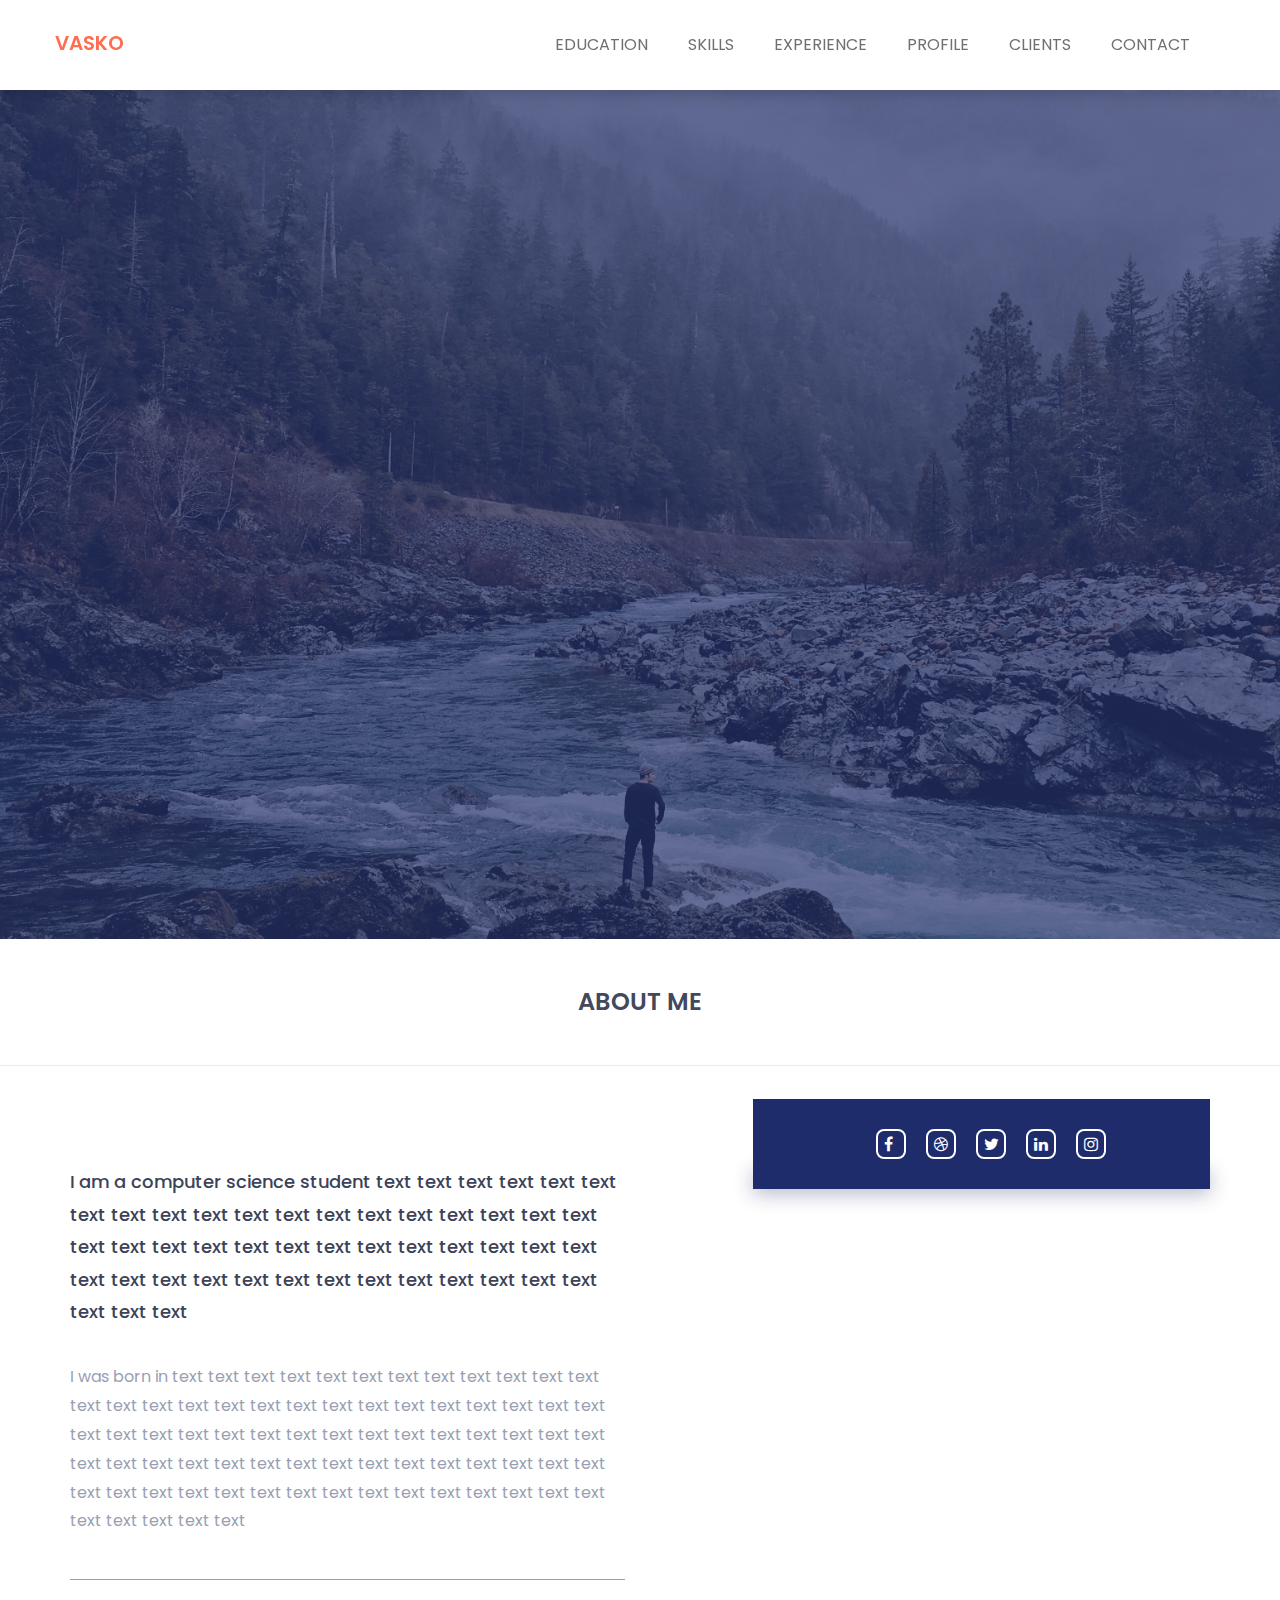
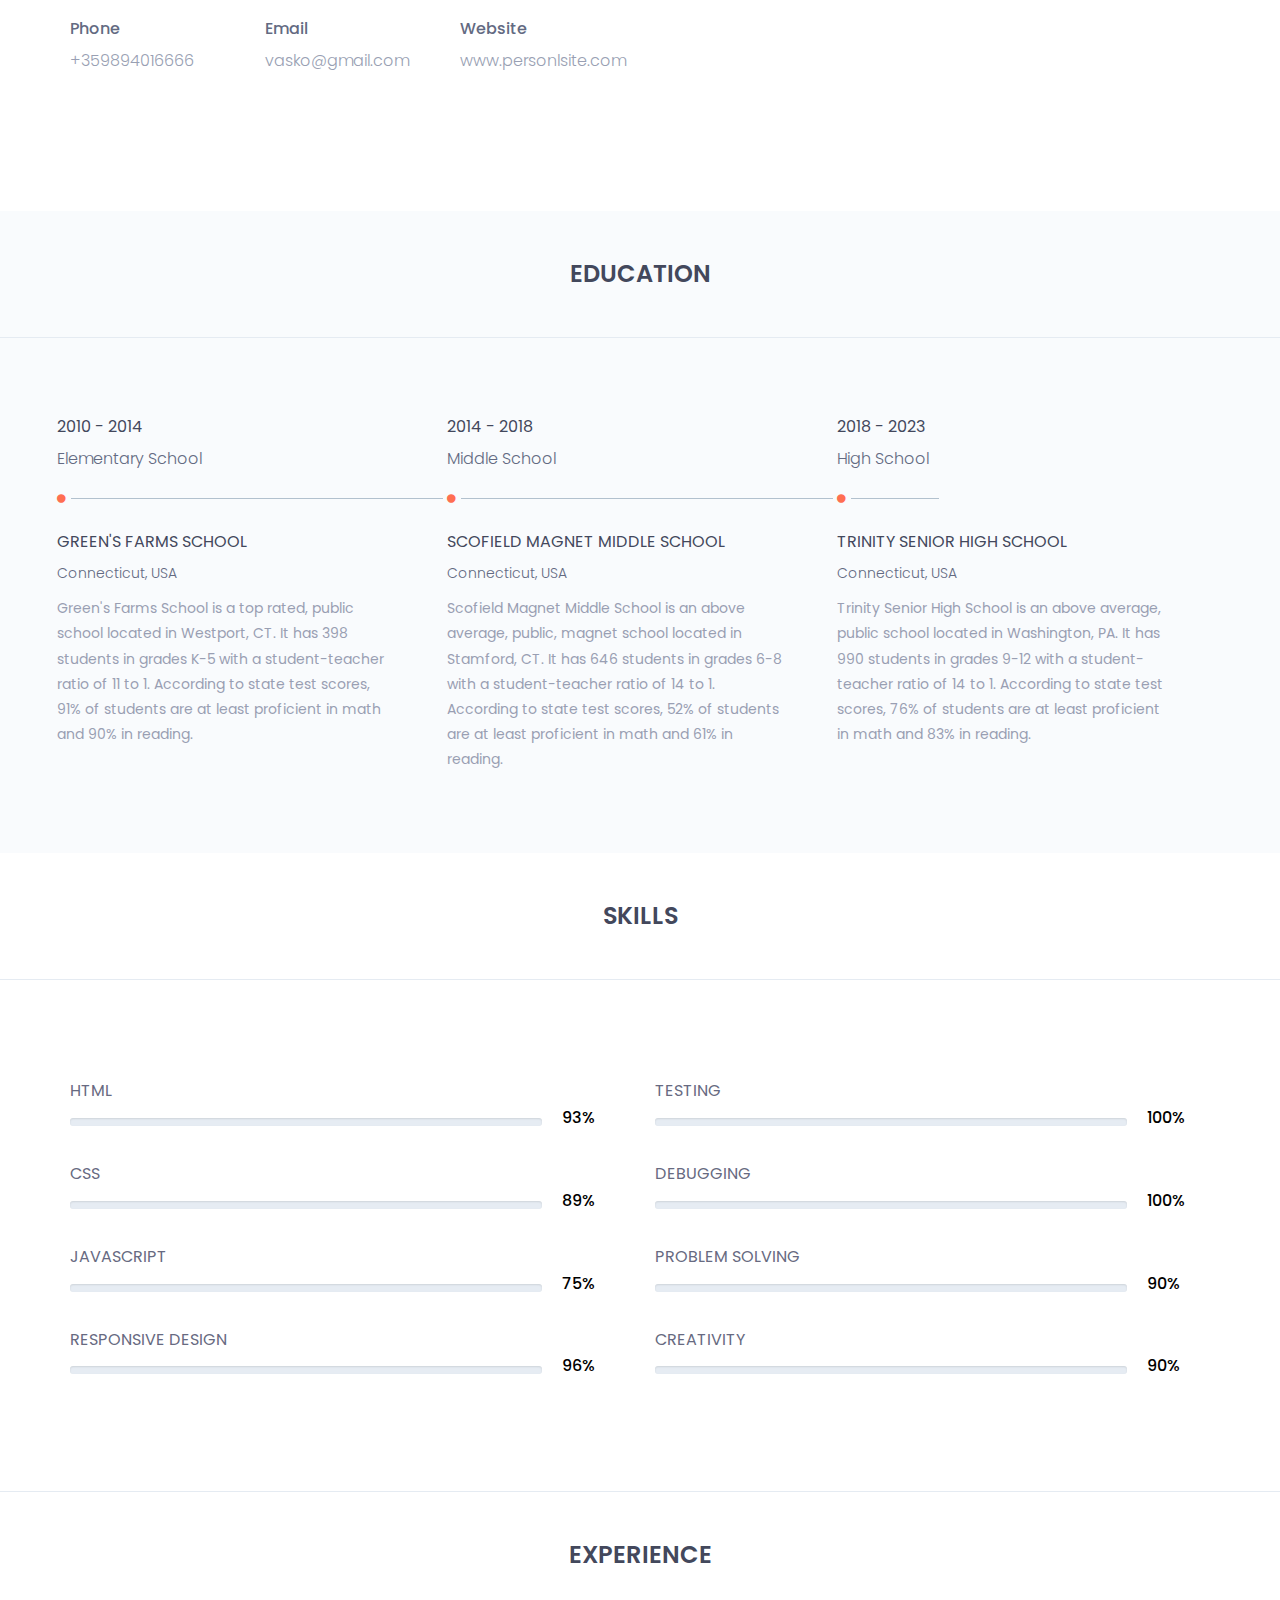
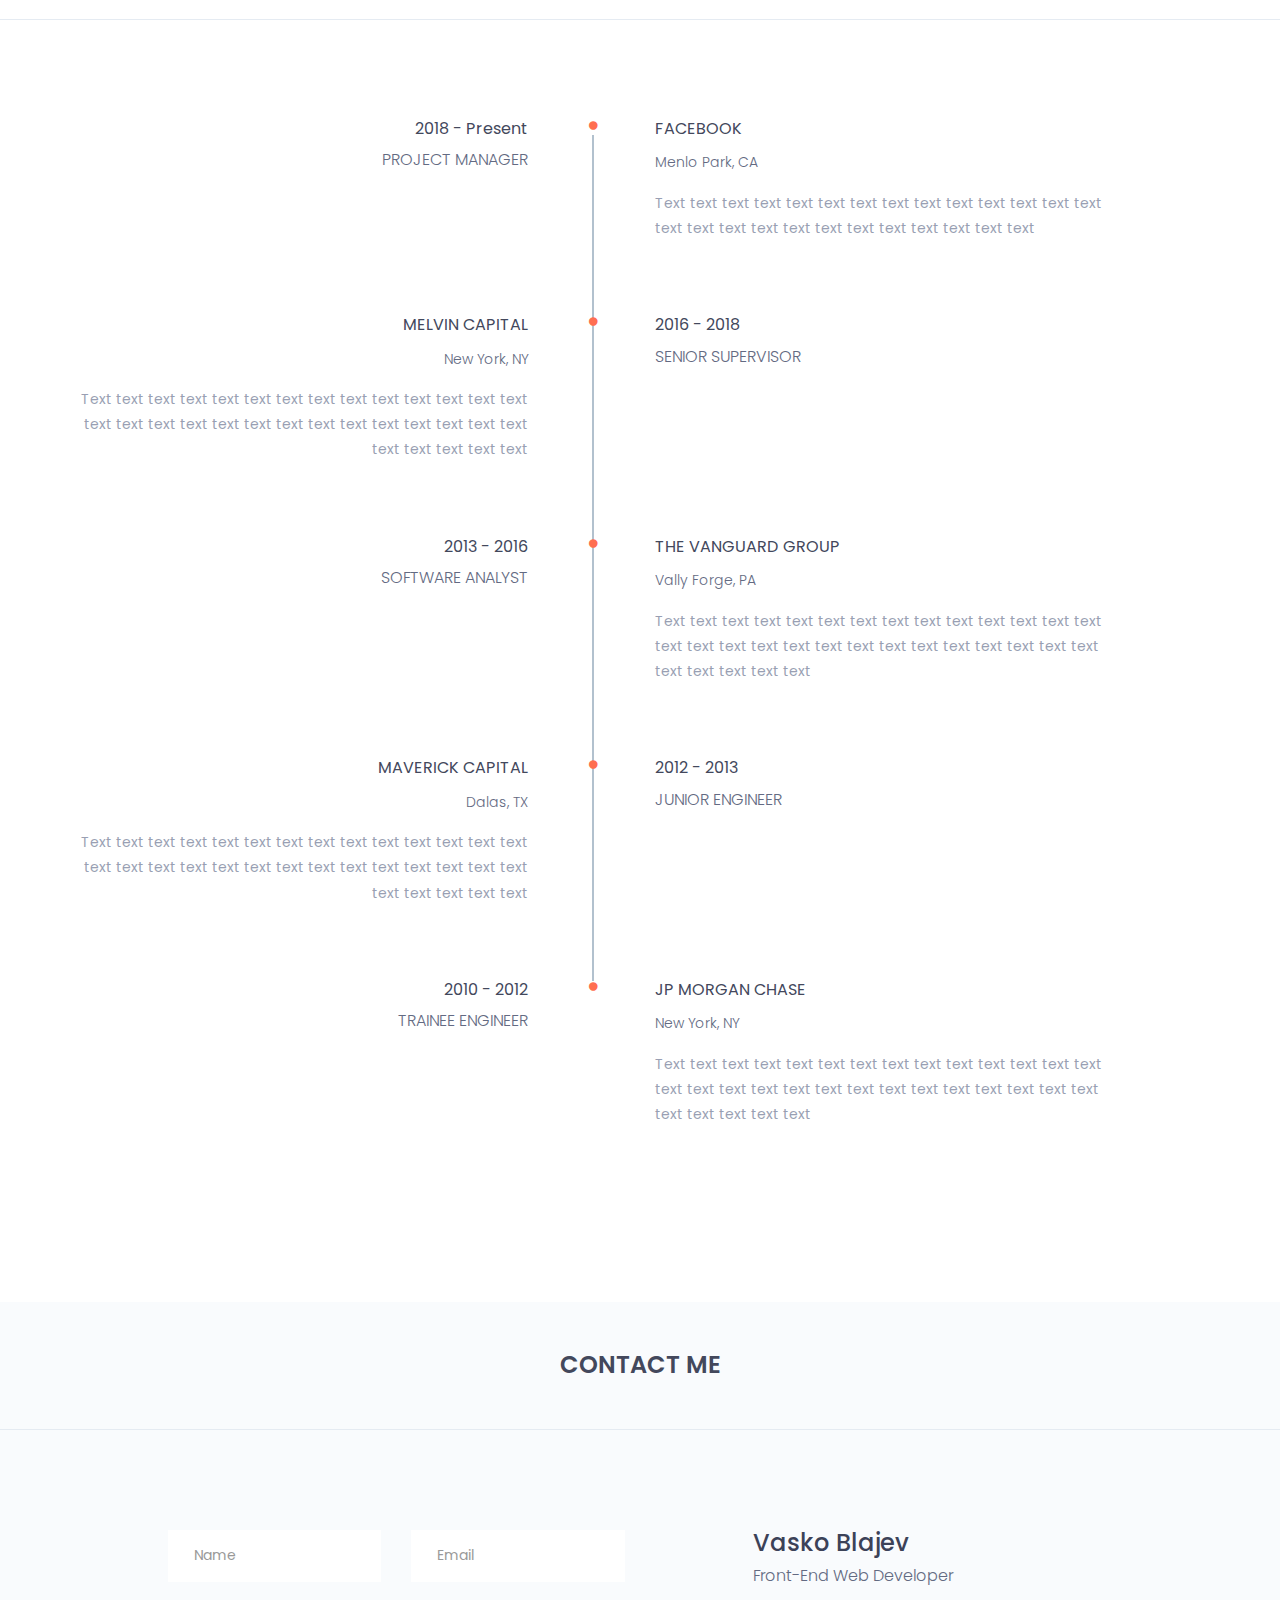
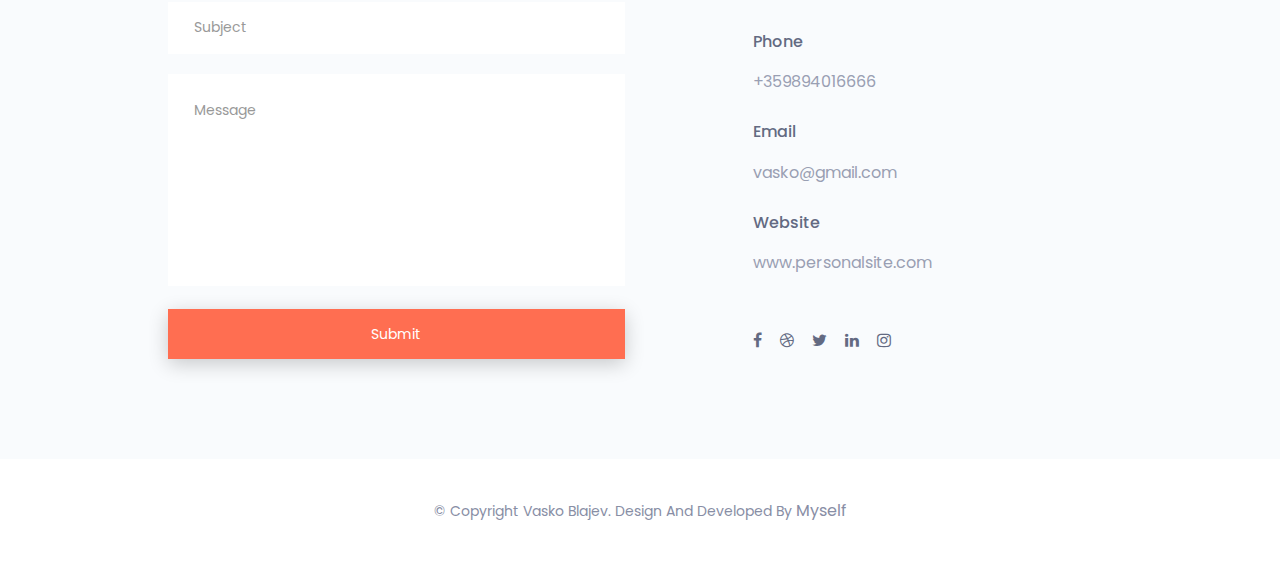
==== commit 5a9ad254: "Minor Fix" ====
--- a/index.html
+++ b/index.html
@@ -98,7 +98,7 @@
 						<div class="header-text">
 							<h2>hello<span>,</span> i am vasko  blajev<span>.</span>   </h2>
 							<p>a Front-End Web Developer</p>
-							<a href="assets/download/vasko.txt" download>download resume</a>
+							<a href="assets/download/documentation.pdf" download>download resume</a>
 						</div><!--/.header-text-->
 					</div><!--/.col-->
 				</div><!-- /.row-->
@@ -540,78 +540,6 @@
 
 		</section>
 
-		<!--PROFILES-->
-		<section id="profiles" class="profiles">
-			<div class="profiles-details">
-				<div class="section-heading text-center">
-					<h2>profiles</h2>
-				</div>
-				<div class="container">
-					<div class="profiles-content">
-						<div class="row">
-							<div class="col-sm-3">
-								<div class="single-profile">
-									<div class="profile-txt">
-										<a href=""><i class="flaticon-themeforest"></i></a>
-										<div class="profile-icon-name">Linkedin</div>
-									</div>
-									<div class="single-profile-overlay">
-										<div class="profile-txt">
-											<a href=""><i class="flaticon-themeforest"></i></a>
-											<div class="profile-icon-name">Linkedin</div>
-										</div>
-									</div>
-								</div>
-							</div>
-							<div class="col-sm-3">
-								<div class="single-profile">
-									<div class="profile-txt">
-										<a href=""><i class="flaticon-dribbble"></i></a>
-										<div class="profile-icon-name">Twitter</div>
-									</div>
-									<div class="single-profile-overlay">
-										<div class="profile-txt">
-											<a href=""><i class="flaticon-dribbble"></i></a>
-											<div class="profile-icon-name">Twitter</div>
-										</div>
-									</div>
-								</div>
-							</div>
-							<div class="col-sm-3">
-								<div class="single-profile">
-									<div class="profile-txt">
-										<a href=""><i class="flaticon-behance-logo"></i></a>
-										<div class="profile-icon-name">DeviantArt</div>
-									</div>
-									<div class="single-profile-overlay">
-										<div class="profile-txt">
-											<a href=""><i class="flaticon-behance-logo"></i></a>
-											<div class="profile-icon-name">DeviantArt</div>
-										</div>
-									</div>
-								</div>
-							</div>
-							<div class="col-sm-3">
-								<div class="single-profile profile-no-border">
-									<div class="profile-txt">
-										<a href=""><i class="flaticon-github-logo"></i></a>
-										<div class="profile-icon-name">github</div>
-									</div>
-									<div class="single-profile-overlay">
-										<div class="profile-txt">
-											<a href=""><i class="flaticon-github-logo"></i></a>
-											<div class="profile-icon-name">github</div>
-										</div>
-									</div>
-								</div>
-							</div>
-						</div>
-					</div>
-				</div>
-			</div>
-
-		</section>
-
 		<!--CONTACT-->
 		<section id="contact" class="contact">
 			<div class="section-heading text-center">
--- a/assets/css/style.css
+++ b/assets/css/style.css
@@ -518,102 +518,9 @@
 }
 
 .experience-time-responsive{display: none;}
-/*-------------------------------------
-        8. Profiles
---------------------------------------*/
-.profiles {
-    padding:  50px 0 100px;
-    border:  1px solid #e5ebf2;
-}
-
-.profiles-content {padding-top: 100px;}
-.profiles-content .col-sm-3{padding:0;}
-.profile-txt {
-    display: flex;
-    align-items: center;
-    flex-direction: column;
-}
-.single-profile {
-    position: relative;
-    height: 150px;
-    display: flex;
-    justify-content: center;
-    align-items: center;
-    border-right: 1px solid #b2c1ce;
-    overflow:hidden;
-    -webkit-transition:background 0.5s linear; 
-    -moz-transition:background 0.5s linear; 
-    -ms-transition:background 0.5s linear; 
-    -o-transition:background 0.5s linear; 
-    transition:background 0.5s linear;
-}
-.profile-icon-name {
-    text-transform: capitalize;
-    color: #636a82;
-    font-size: 16px;
-}
-.single-profile.profile-no-border{border-right:transparent;}
-.profile-border {
-    border-bottom: 1px solid #b2c1ce;
-}
-.single-profile-overlay{
-    display:flex;
-    align-items:center;
-    text-transform: capitalize;
-    justify-content:center;
-    position: absolute;
-    top: 0;
-    left: 0;
-    content: " ";
-    width:100%;
-    height: 100%;
-    background:#ff6e51;
-    background: -moz-linear-gradient(left,#ff6e51 0%, #ff6e51 100%);
-    background: -webkit-linear-gradient(left, #ff6e51 0%,#ff6e51 100%);
-    background: linear-gradient(to right, #ff6e51 0%,#ff6e51 100%);
-    filter: progid:DXImageTransform.Microsoft.gradient( startColorstr='#d92cf9', endColorstr='#b636ff',GradientType=1 );
-    -webkit-transform:scale(0);
-    -moz-transform:scale(0);
-    -ms-transform:scale(0);
-    -o-transform:scale(0);
-    transform:scale(0);
-    -webkit-transition: .5s;
-    -moz-transition: .5s;
-    -ms-transition: .5s;
-    -o-transition: .5s;
-    transition: .5s;
-}
-.single-profile:hover .single-profile-overlay{
-    -webkit-transform:scale(1);
-    -moz-transform:scale(1);
-    -ms-transform:scale(1);
-    -o-transform:scale(1);
-    transform:scale(1);
-    top:0;
-}
-.single-profile:hover .profile-icon-name,.single-profile:hover .profile-txt a>i{color: #fff;}
-.single-profile:hover .profile-border {border:transparent;}
-
-/*-------------------------------------
-        9. Clients
---------------------------------------*/
-.clients {padding-top: 50px;}
-.clients-area {
-    display: flex;
-    align-items: center;
-    height: 250px;
-}
-.clients-area .item {padding: 0 25px;}
-
-.clients .clients-area .owl-carousel .owl-item img {
-    display: block;
-    width: 100%;
-    height: auto;
-    border-radius:0;
-}
-
-/*-------------------------------------
-        10. Contact
+
+/*-------------------------------------
+        8. Contact
 --------------------------------------*/
 .contact {
     background: #f9fbfd;
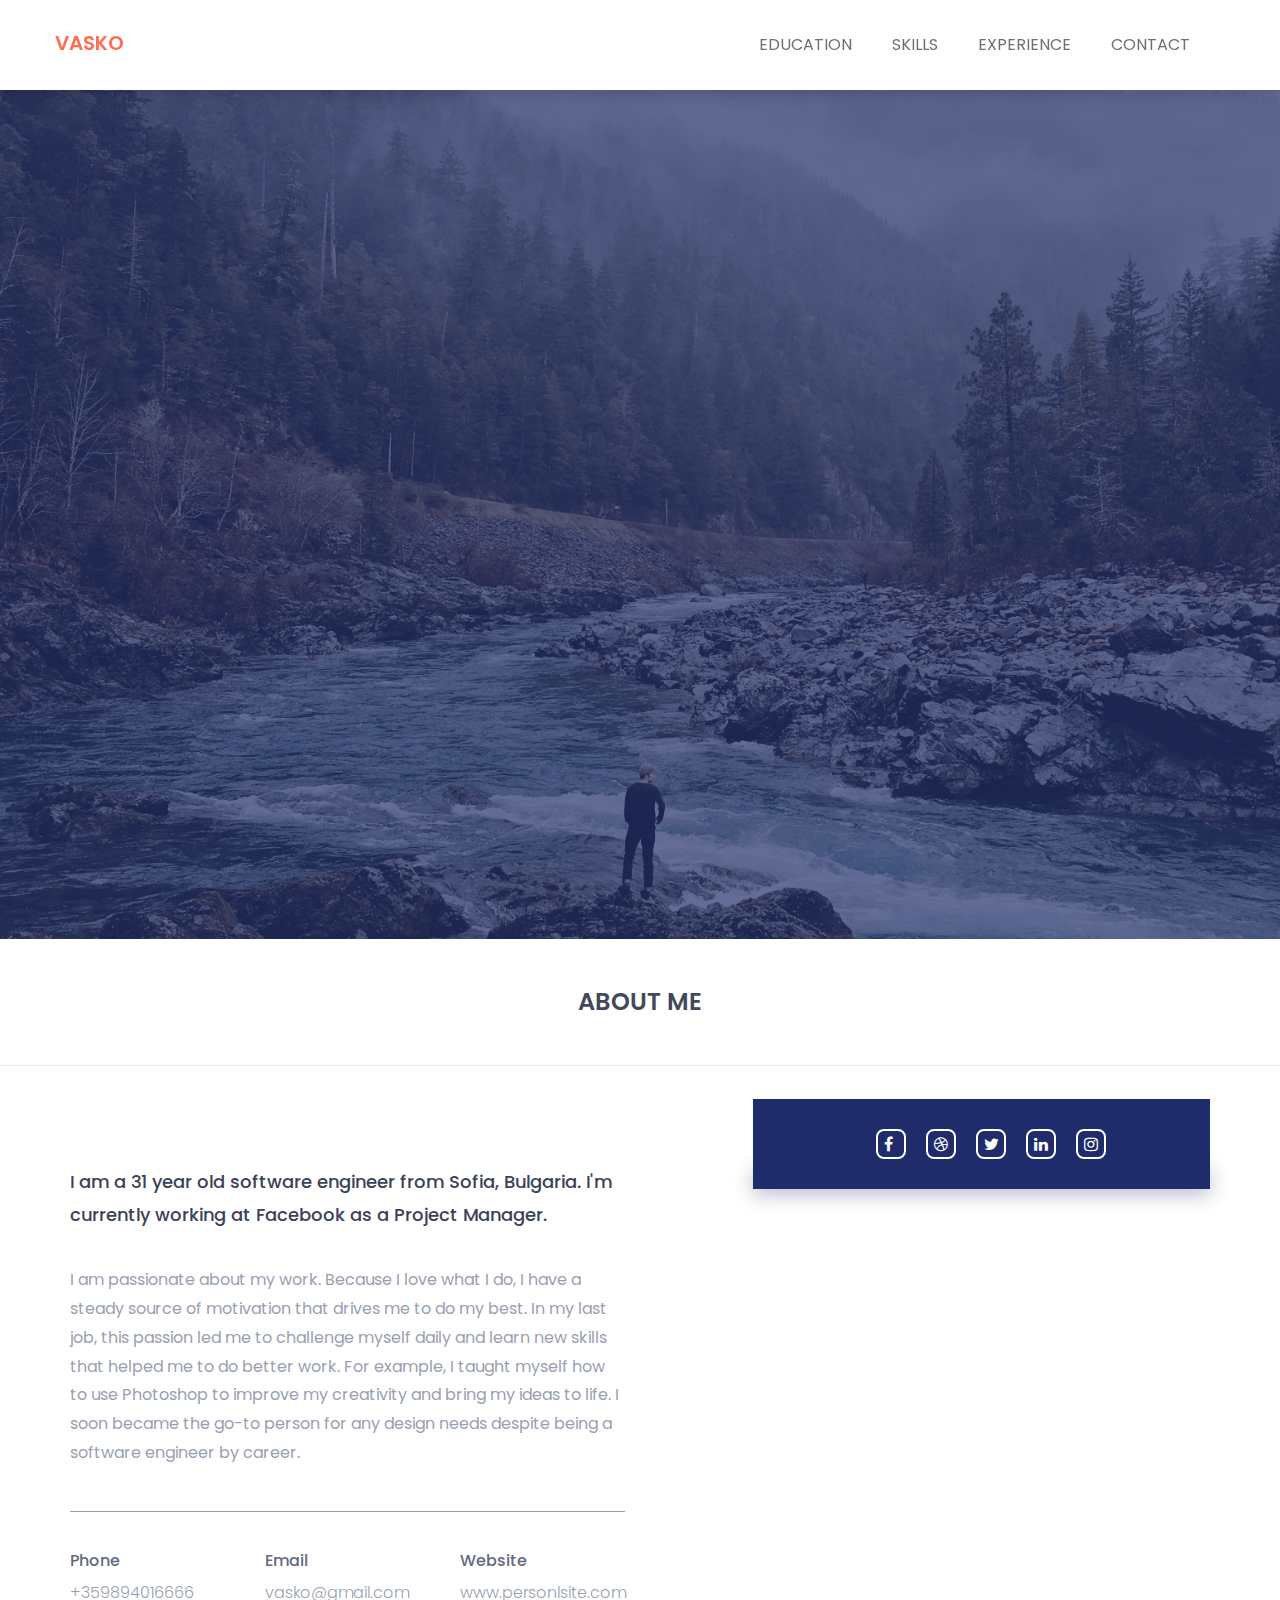
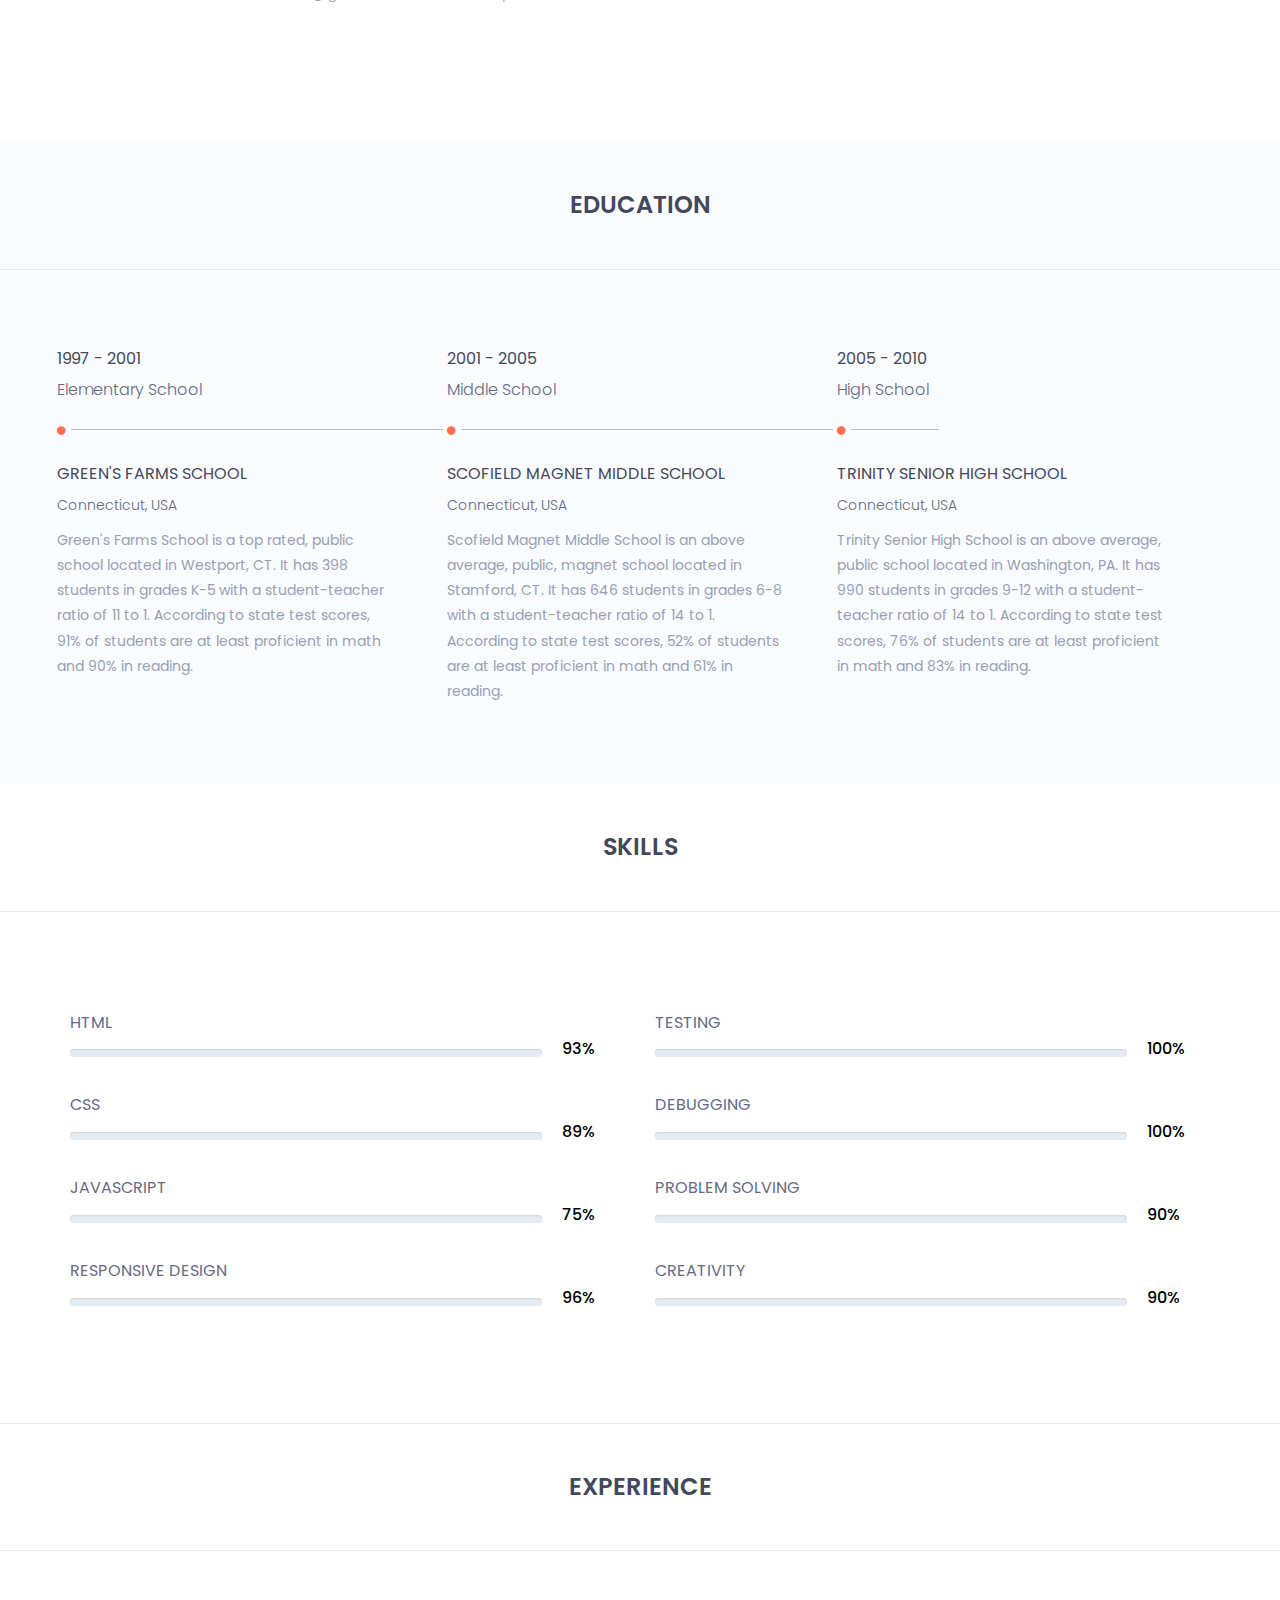
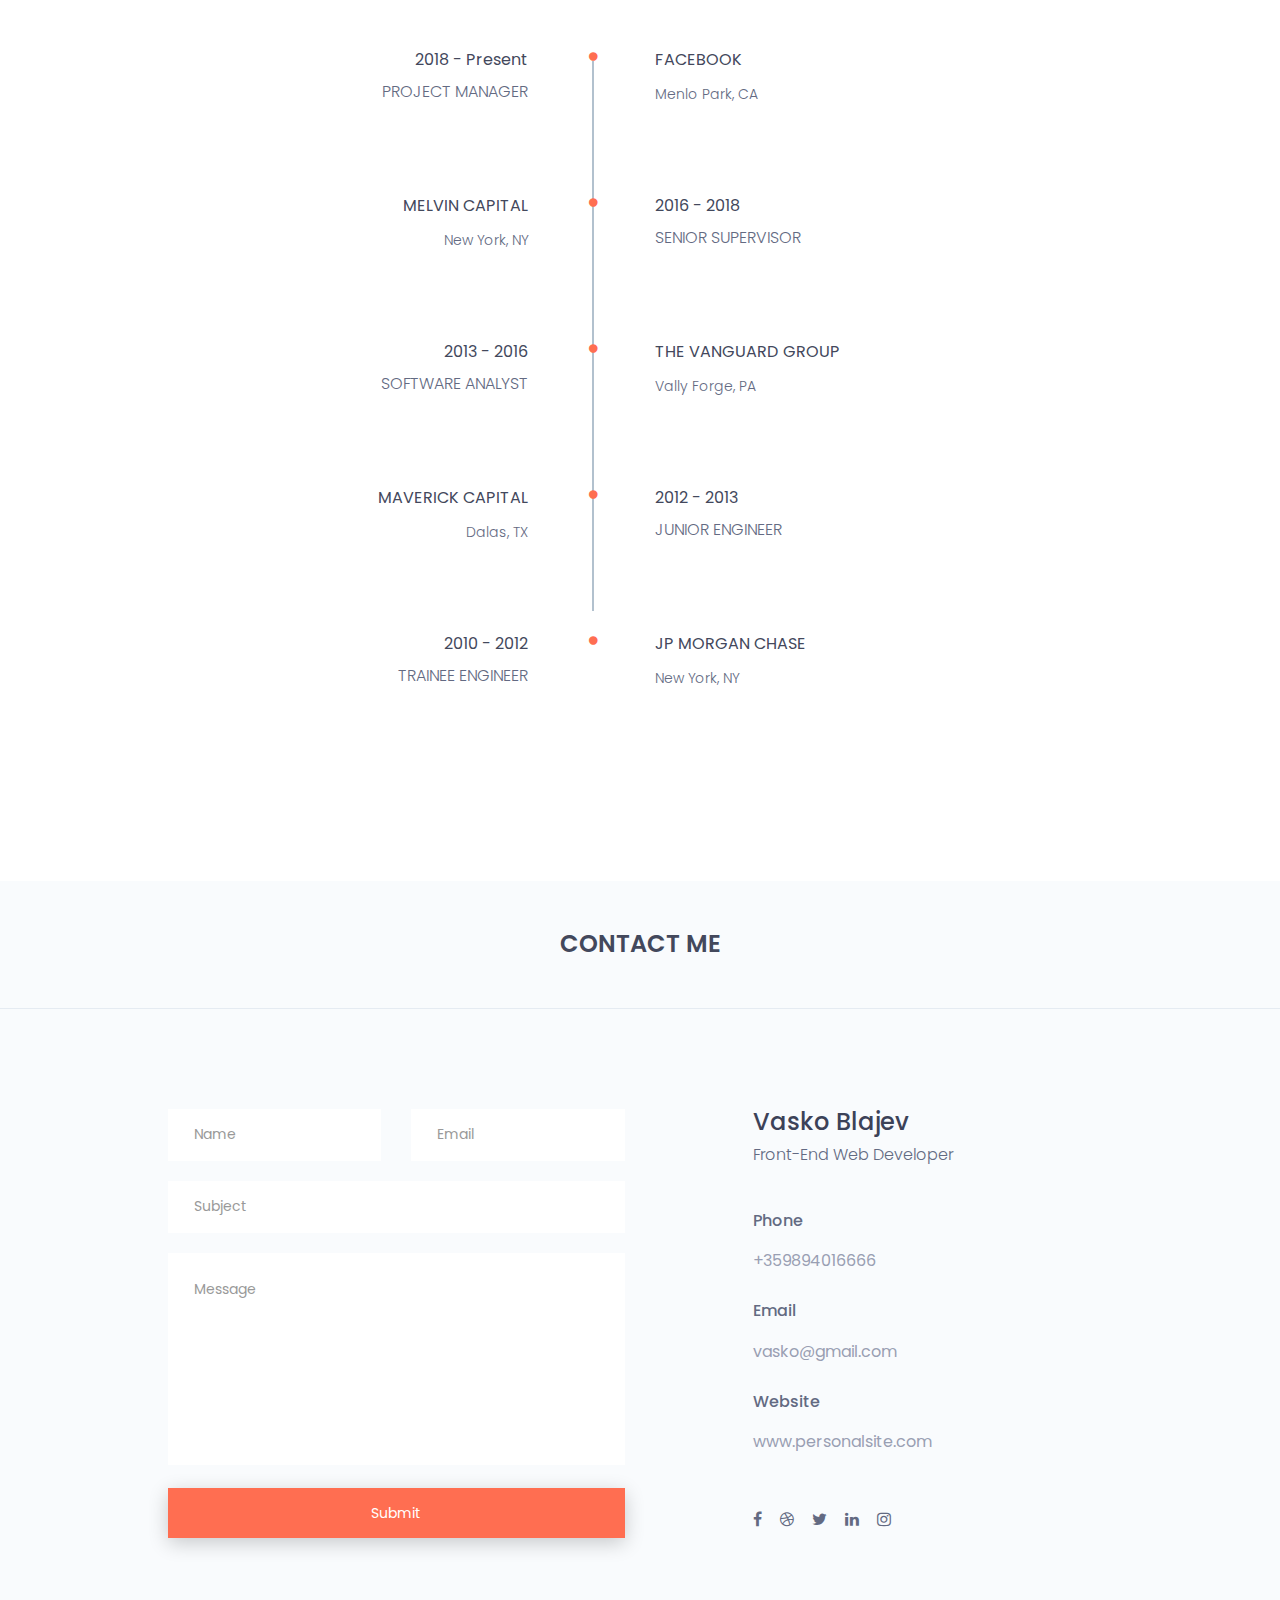
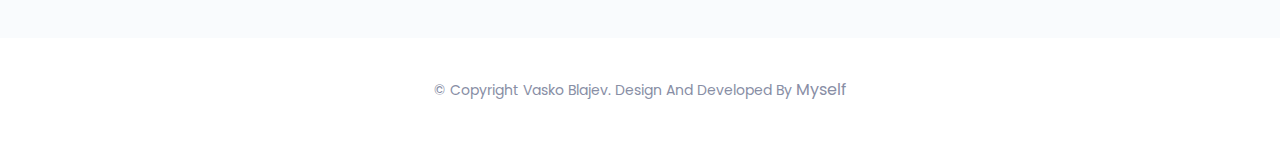
==== commit 6e941eec: "almost done" ====
--- a/index.html
+++ b/index.html
@@ -76,8 +76,6 @@
 			                    <li class=" smooth-menu"><a href="#education">education</a></li>
 			                    <li class="smooth-menu"><a href="#skills">skills</a></li>
 			                    <li class="smooth-menu"><a href="#experience">experience</a></li>
-			                    <li class="smooth-menu"><a href="#profiles">profile</a></li>
-			                    <li class="smooth-menu"><a href="#clients">clients</a></li>
 			                    <li class="smooth-menu"><a href="#contact">contact</a></li>
 			                </ul><!--/.nav -->
 			            </div><!-- /.navbar-collapse -->
@@ -117,10 +115,10 @@
 						<div class="col-sm-6">
 							<div class="single-about-txt">
 								<h3>
-									I am a computer science student text text text text text text text text text text text text text text text text text text text text text text text text text text text text text text text text text text text text text text text text text text text text text text text text
+									I am a 31 year old software engineer from Sofia, Bulgaria. I'm currently working at Facebook as a Project Manager.
 								</h3>
 								<p>
-									I was born in text text text text text text text text text text text text text text text text text text text text text text text text text text text text text text text text text text text text text text text text text text text text text text text text text text text text text text text text text text text text text text text text text text text text text text text text text text text text text 
+									I am passionate about my work. Because I love what I do, I have a steady source of motivation that drives me to do my best. In my last job, this passion led me to challenge myself daily and learn new skills that helped me to do better work. For example, I taught myself how to use Photoshop to improve my creativity and bring my ideas to life. I soon became the go-to person for any design needs despite being a software engineer by career.
 								</p>
 								<div class="row">
 									<div class="col-sm-4">
@@ -200,7 +198,7 @@
 						<div class="col-sm-4">
 							<div class="single-horizontal-timeline">
 								<div class="experience-time">
-									<h2>2010 - 2014</h2>
+									<h2>1997 - 2001</h2>
 									<h3>Elementary School</h3>
 								</div><!--/.experience-time-->
 								<div class="timeline-horizontal-border">
@@ -224,7 +222,7 @@
 						<div class="col-sm-4">
 							<div class="single-horizontal-timeline">
 								<div class="experience-time">
-									<h2>2014 - 2018</h2>
+									<h2>2001 - 2005</h2>
 									<h3>Middle School</h3>
 								</div>
 								<div class="timeline-horizontal-border">
@@ -248,7 +246,7 @@
 						<div class="col-sm-4">
 							<div class="single-horizontal-timeline">
 								<div class="experience-time">
-									<h2>2018 - 2023</h2>
+									<h2>2005 - 2010</h2>
 									<h3>High School</h3>
 								</div>
 								<div class="timeline-horizontal-border">
@@ -413,7 +411,6 @@
 														</h4>
 														<h5>Menlo Park, CA</h5>
 														<p class="description">
-															Text text text text text text text text text text text text text text text text text text text text text text text text text text
 														</p>
 													</div><!--/.timeline-content-->
 												</div><!--/.timeline-->
@@ -433,7 +430,6 @@
 														</h4>
 														<h5>New York, NY</h5>
 														<p class="description">
-                                                            Text text text text text text text text text text text text text text text text text text text text text text text text text text text text text text text text text
 														</p>
 													</div><!--/.timeline-content-->
 												</div><!--/.timeline-->
@@ -469,7 +465,6 @@
 														</h4>
 														<h5>Vally Forge, PA</h5>
 														<p class="description">
-															Text text text text text text text text text text text text text text text text text text text text text text text text text text text text text text text text text
 														</p>
 													</div><!--/.timeline-content-->
 												</div><!--/.timeline-->
@@ -489,7 +484,6 @@
 														</h4>
 														<h5>Dalas, TX</h5>
 														<p class="description">
-															Text text text text text text text text text text text text text text text text text text text text text text text text text text text text text text text text text
 														</p>
 													</div>
 												</div>
@@ -525,7 +519,6 @@
 														</h4>
 														<h5>New York, NY</h5>
 														<p class="description">
-															Text text text text text text text text text text text text text text text text text text text text text text text text text text text text text text text text text
 														</p>
 													</div>
 												</div>
